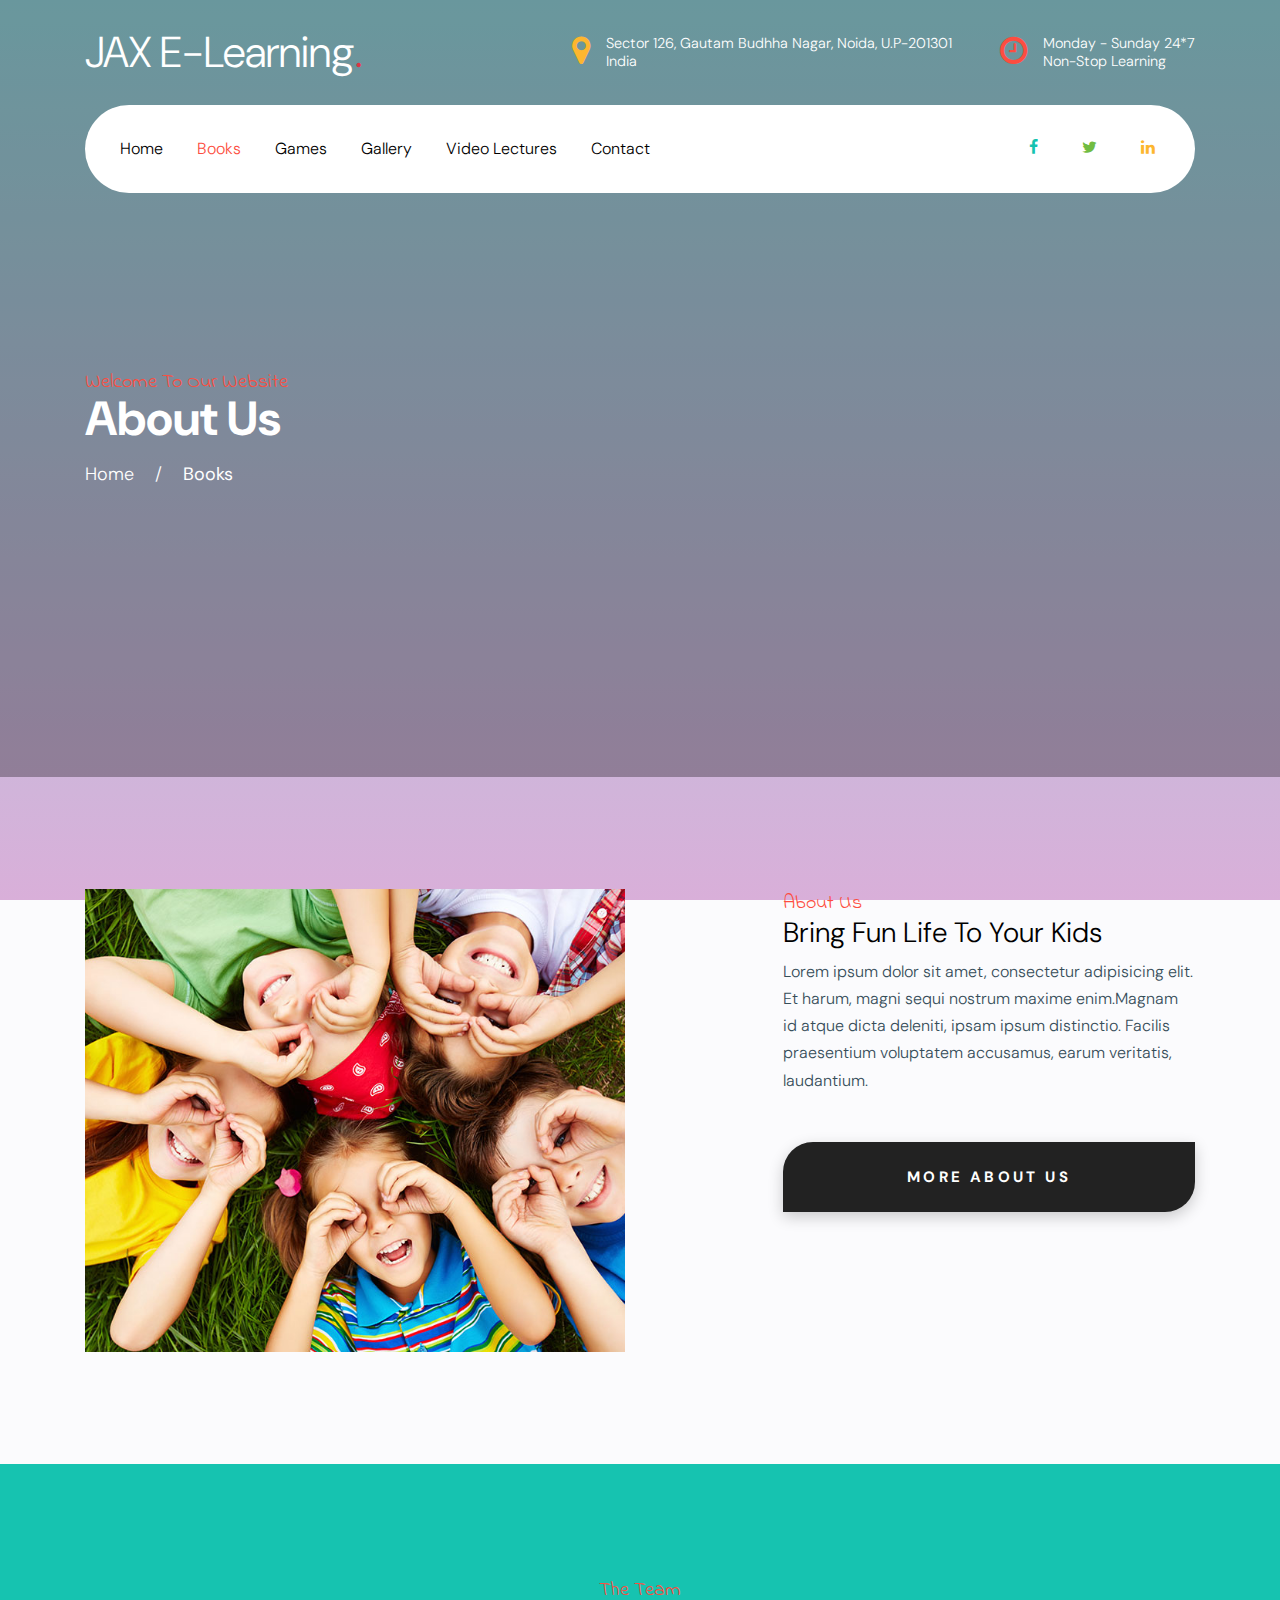
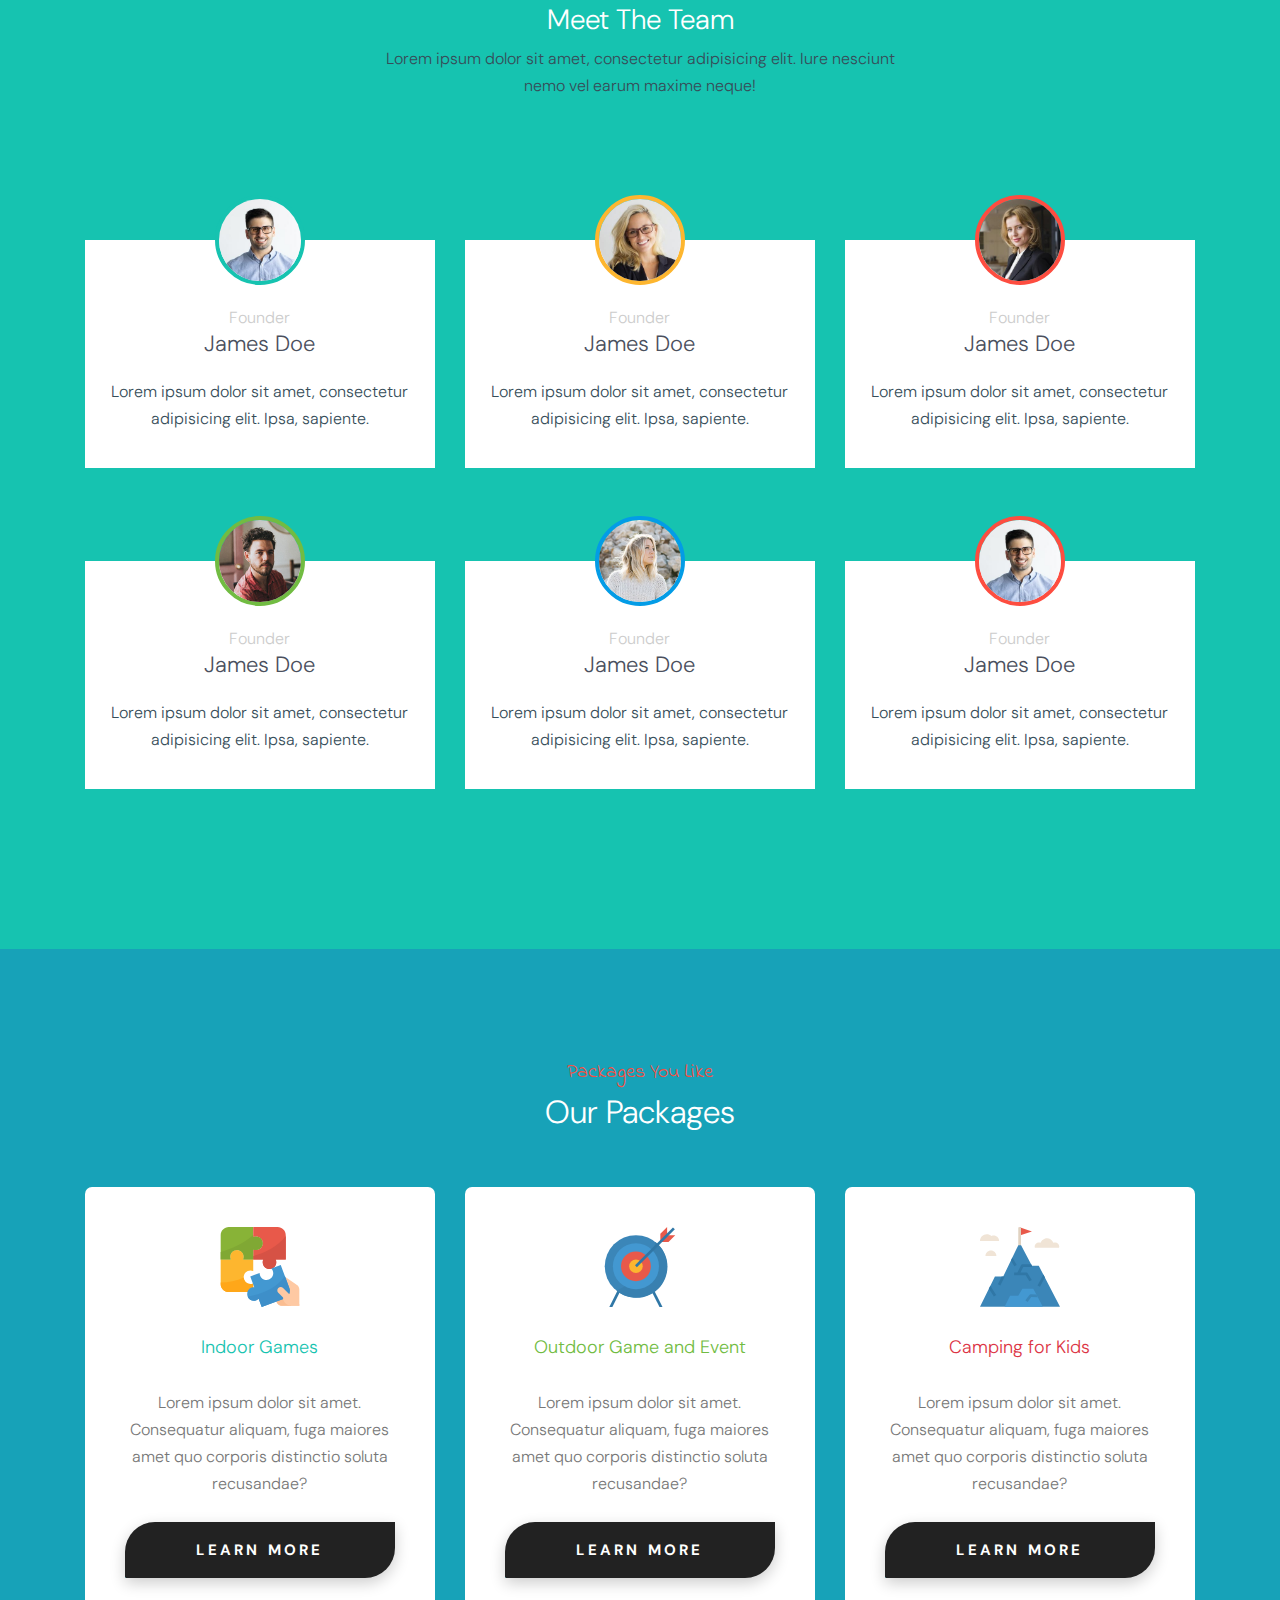
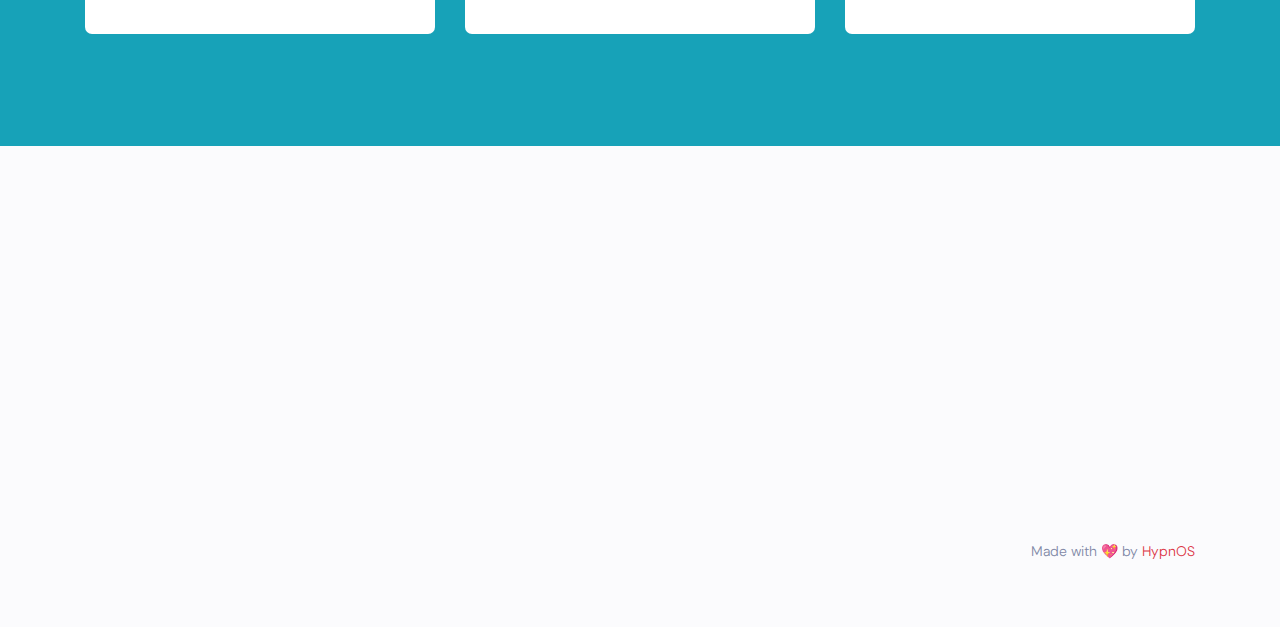
==== books.html @ 11c79205 "fixed path url for books" ====
<!doctype html>
<html lang="en">

  <head>
    <title>JAX E-Learning &mdash; An E-Learning Website for Students</title>
    <meta charset="utf-8">
    <meta name="viewport" content="width=device-width, initial-scale=1, shrink-to-fit=no">

    <link href="https://fonts.googleapis.com/css?family=DM+Sans:300,400,700|Indie+Flower" rel="stylesheet">
    

    <link rel="stylesheet" href="fonts/icomoon/style.css">

    <link rel="stylesheet" href="css/bootstrap.min.css">
    <link rel="stylesheet" href="css/bootstrap-datepicker.css">
    <link rel="stylesheet" href="css/jquery.fancybox.min.css">
    <link rel="stylesheet" href="css/owl.carousel.min.css">
    <link rel="stylesheet" href="css/owl.theme.default.min.css">
    <link rel="stylesheet" href="fonts/flaticon/font/flaticon.css">
    <link rel="stylesheet" href="css/aos.css">

    <!-- MAIN CSS -->
    <link rel="stylesheet" href="css/style.css">

  </head>

  <body data-spy="scroll" data-target=".site-navbar-target" data-offset="300">

    
    <div class="site-wrap" id="home-section">

      <div class="site-mobile-menu site-navbar-target">
        <div class="site-mobile-menu-header">
          <div class="site-mobile-menu-close mt-3">
            <span class="icon-close2 js-menu-toggle"></span>
          </div>
        </div>
        <div class="site-mobile-menu-body"></div>
      </div>



      <header class="site-navbar site-navbar-target" role="banner">

        <div class="container mb-3">
          <div class="d-flex align-items-center">
            <div class="site-logo mr-auto">
              <a href="index.html">JAX E-Learning<span class="text-primary">.</span></a>
            </div>
            <div class="site-quick-contact d-none d-lg-flex ml-auto ">
              <div class="d-flex site-info align-items-center mr-5">
                <span class="block-icon mr-3"><span class="icon-map-marker text-yellow"></span></span>
                <span>Sector 126, Gautam Budhha Nagar, Noida, U.P-201301 <br> India</span>
              </div>
              <div class="d-flex site-info align-items-center">
                <span class="block-icon mr-3"><span class="icon-clock-o"></span></span>
                <span>Monday - Sunday 24*7 <br> Non-Stop Learning</span>
              </div>
              
            </div>
          </div>
        </div>


        <div class="container">
          <div class="menu-wrap d-flex align-items-center">
            <span class="d-inline-block d-lg-none"><a href="#" class="text-black site-menu-toggle js-menu-toggle py-5"><span class="icon-menu h3 text-black"></span></a></span>

              

              <nav class="site-navigation text-left mr-auto d-none d-lg-block" role="navigation">
                <ul class="site-menu main-menu js-clone-nav mr-auto ">
                  <li><a href="index.html" class="nav-link">Home</a></li>
                  <li class="active"><a href="books.html" class="nav-link">Books</a></li>
                  <li><a href="packages.html" class="nav-link">Games</a></li>
                  <li><a href="gallery.html" class="nav-link">Gallery</a></li>
                  <li><a href="pricing.html" class="nav-link">Video Lectures</a></li>
                  <li><a href="contact.html" class="nav-link">Contact</a></li>
                </ul>
              </nav>

              <div class="top-social ml-auto">
                <a href="https://www.facebook.com/jaxhcf/"><span class="icon-facebook text-teal"></span></a>
                <a href="https://twitter.com/jaxhcf"><span class="icon-twitter text-success"></span></a>
                <a href="https://www.youtube.com/channel/UC3mPnIz01INdIiJLdAJfZ0w"><span class="icon-linkedin text-yellow"></span></a>
              </div>
          </div>
        </div>

       

      </header>

    <div class="ftco-blocks-cover-1">
      <div class="site-section-cover overlay" data-stellar-background-ratio="0.5" style="background-image: url('images/books.jpg')">
        <div class="container">
          <div class="row align-items-center ">

            <div class="col-md-5 mt-5 pt-5">
              <span class="text-cursive h5 text-red">Welcome To Our Website</span>
              <h1 class="mb-3 font-weight-bold text-teal">About Us</h1>
              <p><a href="index.html" class="text-white">Home</a> <span class="mx-3">/</span> <strong>Books</strong></p>
            </div>
            
          </div>
        </div>
      </div>
    </div>

    

    <div class="site-section">
      <div class="container">
        <div class="row">
          <div class="col-md-6">
            <img src="images/img_1.jpg" alt="Image" class="img-fluid">
          </div>
          <div class="col-md-5 ml-auto pl-md-5">
            <span class="text-cursive h5 text-red">About Us</span>
            <h3 class="text-black">Bring Fun Life To Your Kids</h3>
            <p><span>Lorem ipsum dolor sit amet, consectetur adipisicing elit. Et harum, magni sequi nostrum maxime enim.</span><span>Magnam id atque dicta deleniti, ipsam ipsum distinctio. Facilis praesentium voluptatem accusamus, earum veritatis, laudantium.</span></p>

            <p class="mt-5"><a href="#" class="btn btn-warning py-4 btn-custom-1">More About Us</a></p>
          </div>
        </div>
      </div>
    </div>

    <div class="site-section bg-teal">
      <div class="container">
        <div class="row justify-content-center text-center mb-5 section-2-title">
          <div class="col-md-6">
            <span class="text-cursive h5 text-red">The Team</span>
            <h3 class="text-white text-center">Meet The Team</h3>
            <p class="mb-5">Lorem ipsum dolor sit amet, consectetur adipisicing elit. Iure nesciunt nemo vel earum maxime neque!</p>
          </div>
        </div>
        <div class="row align-items-stretch">

          <div class="col-lg-4 col-md-6 mb-5">
            <div class="post-entry-1 h-100 person-1 teal">
              
                <img src="images/person_1.jpg" alt="Image"
                 class="img-fluid">
            
              <div class="post-entry-1-contents">
                <span class="meta">Founder</span>
                <h2>James Doe</h2>
                <p>Lorem ipsum dolor sit amet, consectetur adipisicing elit. Ipsa, sapiente.</p>
              </div>
            </div>
          </div>
          <div class="col-lg-4 col-md-6 mb-5">
            <div class="post-entry-1 h-100 person-1 yellow">
              
                <img src="images/person_2.jpg" alt="Image"
                 class="img-fluid">
            
              <div class="post-entry-1-contents">
                <span class="meta">Founder</span>
                <h2>James Doe</h2>
                <p>Lorem ipsum dolor sit amet, consectetur adipisicing elit. Ipsa, sapiente.</p>
              </div>
            </div>
          </div>

          <div class="col-lg-4 col-md-6 mb-5">
            <div class="post-entry-1 h-100 person-1 red">
              
                <img src="images/person_3.jpg" alt="Image"
                 class="img-fluid">
            
              <div class="post-entry-1-contents">
                <span class="meta">Founder</span>
                <h2>James Doe</h2>
                <p>Lorem ipsum dolor sit amet, consectetur adipisicing elit. Ipsa, sapiente.</p>
              </div>
            </div>
          </div>

          <div class="col-lg-4 col-md-6 mb-5">
            <div class="post-entry-1 h-100 person-1 green">
              
                <img src="images/person_4.jpg" alt="Image"
                 class="img-fluid">
            
              <div class="post-entry-1-contents">
                <span class="meta">Founder</span>
                <h2>James Doe</h2>
                <p>Lorem ipsum dolor sit amet, consectetur adipisicing elit. Ipsa, sapiente.</p>
              </div>
            </div>
          </div>

          <div class="col-lg-4 col-md-6 mb-5">
            <div class="post-entry-1 h-100 person-1 blue">
              
                <img src="images/person_5.jpg" alt="Image"
                 class="img-fluid">
            
              <div class="post-entry-1-contents">
                <span class="meta">Founder</span>
                <h2>James Doe</h2>
                <p>Lorem ipsum dolor sit amet, consectetur adipisicing elit. Ipsa, sapiente.</p>
              </div>
            </div>
          </div>

          <div class="col-lg-4 col-md-6 mb-5">
            <div class="post-entry-1 h-100 person-1 red">
              
                <img src="images/person_1.jpg" alt="Image"
                 class="img-fluid">
            
              <div class="post-entry-1-contents">
                <span class="meta">Founder</span>
                <h2>James Doe</h2>
                <p>Lorem ipsum dolor sit amet, consectetur adipisicing elit. Ipsa, sapiente.</p>
              </div>
            </div>
          </div>


        </div>
      </div>
    </div>
    
    
    <div class="site-section bg-info">
      <div class="container">
        <div class="row mb-5">
          <div class="col-12 text-center">
            <span class="text-cursive h5 text-red d-block">Packages You Like</span>
            <h2 class="text-white">Our Packages</h2>
          </div>
        </div>
        <div class="row">
          <div class="col-lg-4">
            <div class="package text-center bg-white">
              <span class="img-wrap"><img src="images/flaticon/svg/001-jigsaw.svg" alt="Image" class="img-fluid"></span>
              <h3 class="text-teal">Indoor Games</h3>
              <p>Lorem ipsum dolor sit amet. Consequatur aliquam, fuga maiores amet quo corporis distinctio soluta recusandae?</p>
              <p><a href="#" class="btn btn-primary btn-custom-1 mt-4">Learn More</a></p>
            </div>
          </div>
          <div class="col-lg-4">
            <div class="package text-center bg-white">
              <span class="img-wrap"><img src="images/flaticon/svg/002-target.svg" alt="Image" class="img-fluid"></span>
              <h3 class="text-success">Outdoor Game and Event</h3>
              <p>Lorem ipsum dolor sit amet. Consequatur aliquam, fuga maiores amet quo corporis distinctio soluta recusandae?</p>
              <p><a href="#" class="btn btn-warning btn-custom-1 mt-4">Learn More</a></p>
            </div>
          </div>
          <div class="col-lg-4">
            <div class="package text-center bg-white">
              <span class="img-wrap"><img src="images/flaticon/svg/003-mission.svg" alt="Image" class="img-fluid"></span>
              <h3 class="text-danger">Camping for Kids</h3>
              <p>Lorem ipsum dolor sit amet. Consequatur aliquam, fuga maiores amet quo corporis distinctio soluta recusandae?</p>
              <p><a href="#" class="btn btn-success btn-custom-1 mt-4">Learn More</a></p>
            </div>
          </div>
        </div>
      </div>
    </div>

    

    <footer class="new_footer_area bg_color">
      <div class="new_footer_top">
          <div class="container">
              <div class="row">
      
                  <div class="col-lg-3 col-md-6">
                      <div class="f_widget about-widget pl_70 wow fadeInLeft" data-wow-delay="0.4s" style="visibility: visible; animation-delay: 0.4s; animation-name: fadeInLeft;">
                      </div>
                  </div>
                  
                  <div class="col-lg-3 col-md-6">
                      <div class="f_widget social-widget pl_70 wow fadeInLeft" data-wow-delay="0.8s" style="visibility: visible; animation-delay: 0.8s; animation-name: fadeInLeft;">
     
                      </div>
                  </div>
              </div>
          </div>
          <div class="footer_bg">
              <div class="footer_bg_one"></div>
              <div class="footer_bg_two"></div>
          </div>
      </div>
      <div class="footer_bottom">
          <div class="container">
              <div class="row align-items-center">
                  <div class="col-lg-6 col-sm-7">
                  </div>
                  <div class="col-lg-6 col-sm-5 text-right">
                      <p>Made with 💖 <i class="icon_heart"></i> by <a href="https://github.com/Hypn-OS">HypnOS</a></p>
                  </div>
              </div>
          </div>
      </div>
    </footer>   

    </div>

    <script src="js/jquery-3.3.1.min.js"></script>
    <script src="js/jquery-migrate-3.0.0.js"></script>
    <script src="js/popper.min.js"></script>
    <script src="js/bootstrap.min.js"></script>
    <script src="js/owl.carousel.min.js"></script>
    <script src="js/jquery.sticky.js"></script>
    <script src="js/jquery.waypoints.min.js"></script>
    <script src="js/jquery.animateNumber.min.js"></script>
    <script src="js/jquery.fancybox.min.js"></script>
    <script src="js/jquery.stellar.min.js"></script>
    <script src="js/jquery.easing.1.3.js"></script>
    <script src="js/bootstrap-datepicker.min.js"></script>
    <script src="js/aos.js"></script>

    <script src="js/main.js"></script>

  </body>

</html>
---- fonts/icomoon/style.css ----
@font-face {
  font-family: 'icomoon';
  src:  url('fonts/icomoon.eot?10si43');
  src:  url('fonts/icomoon.eot?10si43#iefix') format('embedded-opentype'),
    url('fonts/icomoon.ttf?10si43') format('truetype'),
    url('fonts/icomoon.woff?10si43') format('woff'),
    url('fonts/icomoon.svg?10si43#icomoon') format('svg');
  font-weight: normal;
  font-style: normal;
}

[class^="icon-"], [class*=" icon-"] {
  /* use !important to prevent issues with browser extensions that change fonts */
  font-family: 'icomoon' !important;
  speak: none;
  font-style: normal;
  font-weight: normal;
  font-variant: normal;
  text-transform: none;
  line-height: 1;

  /* Better Font Rendering =========== */
  -webkit-font-smoothing: antialiased;
  -moz-osx-font-smoothing: grayscale;
}

.icon-asterisk:before {
  content: "\f069";
}
.icon-plus:before {
  content: "\f067";
}
.icon-question:before {
  content: "\f128";
}
.icon-minus:before {
  content: "\f068";
}
.icon-glass:before {
  content: "\f000";
}
.icon-music:before {
  content: "\f001";
}
.icon-search:before {
  content: "\f002";
}
.icon-envelope-o:before {
  content: "\f003";
}
.icon-heart:before {
  content: "\f004";
}
.icon-star:before {
  content: "\f005";
}
.icon-star-o:before {
  content: "\f006";
}
.icon-user:before {
  content: "\f007";
}
.icon-film:before {
  content: "\f008";
}
.icon-th-large:before {
  content: "\f009";
}
.icon-th:before {
  content: "\f00a";
}
.icon-th-list:before {
  content: "\f00b";
}
.icon-check:before {
  content: "\f00c";
}
.icon-close:before {
  content: "\f00d";
}
.icon-remove:before {
  content: "\f00d";
}
.icon-times:before {
  content: "\f00d";
}
.icon-search-plus:before {
  content: "\f00e";
}
.icon-search-minus:before {
  content: "\f010";
}
.icon-power-off:before {
  content: "\f011";
}
.icon-signal:before {
  content: "\f012";
}
.icon-cog:before {
  content: "\f013";
}
.icon-gear:before {
  content: "\f013";
}
.icon-trash-o:before {
  content: "\f014";
}
.icon-home:before {
  content: "\f015";
}
.icon-file-o:before {
  content: "\f016";
}
.icon-clock-o:before {
  content: "\f017";
}
.icon-road:before {
  content: "\f018";
}
.icon-download:before {
  content: "\f019";
}
.icon-arrow-circle-o-down:before {
  content: "\f01a";
}
.icon-arrow-circle-o-up:before {
  content: "\f01b";
}
.icon-inbox:before {
  content: "\f01c";
}
.icon-play-circle-o:before {
  content: "\f01d";
}
.icon-repeat:before {
  content: "\f01e";
}
.icon-rotate-right:before {
  content: "\f01e";
}
.icon-refresh:before {
  content: "\f021";
}
.icon-list-alt:before {
  content: "\f022";
}
.icon-lock:before {
  content: "\f023";
}
.icon-flag:before {
  content: "\f024";
}
.icon-headphones:before {
  content: "\f025";
}
.icon-volume-off:before {
  content: "\f026";
}
.icon-volume-down:before {
  content: "\f027";
}
.icon-volume-up:before {
  content: "\f028";
}
.icon-qrcode:before {
  content: "\f029";
}
.icon-barcode:before {
  content: "\f02a";
}
.icon-tag:before {
  content: "\f02b";
}
.icon-tags:before {
  content: "\f02c";
}
.icon-book:before {
  content: "\f02d";
}
.icon-bookmark:before {
  content: "\f02e";
}
.icon-print:before {
  content: "\f02f";
}
.icon-camera:before {
  content: "\f030";
}
.icon-font:before {
  content: "\f031";
}
.icon-bold:before {
  content: "\f032";
}
.icon-italic:before {
  content: "\f033";
}
.icon-text-height:before {
  content: "\f034";
}
.icon-text-width:before {
  content: "\f035";
}
.icon-align-left:before {
  content: "\f036";
}
.icon-align-center:before {
  content: "\f037";
}
.icon-align-right:before {
  content: "\f038";
}
.icon-align-justify:before {
  content: "\f039";
}
.icon-list:before {
  content: "\f03a";
}
.icon-dedent:before {
  content: "\f03b";
}
.icon-outdent:before {
  content: "\f03b";
}
.icon-indent:before {
  content: "\f03c";
}
.icon-video-camera:before {
  content: "\f03d";
}
.icon-image:before {
  content: "\f03e";
}
.icon-photo:before {
  content: "\f03e";
}
.icon-picture-o:before {
  content: "\f03e";
}
.icon-pencil:before {
  content: "\f040";
}
.icon-map-marker:before {
  content: "\f041";
}
.icon-adjust:before {
  content: "\f042";
}
.icon-tint:before {
  content: "\f043";
}
.icon-edit:before {
  content: "\f044";
}
.icon-pencil-square-o:before {
  content: "\f044";
}
.icon-share-square-o:before {
  content: "\f045";
}
.icon-check-square-o:before {
  content: "\f046";
}
.icon-arrows:before {
  content: "\f047";
}
.icon-step-backward:before {
  content: "\f048";
}
.icon-fast-backward:before {
  content: "\f049";
}
.icon-backward:before {
  content: "\f04a";
}
.icon-play:before {
  content: "\f04b";
}
.icon-pause:before {
  content: "\f04c";
}
.icon-stop:before {
  content: "\f04d";
}
.icon-forward:before {
  content: "\f04e";
}
.icon-fast-forward:before {
  content: "\f050";
}
.icon-step-forward:before {
  content: "\f051";
}
.icon-eject:before {
  content: "\f052";
}
.icon-chevron-left:before {
  content: "\f053";
}
.icon-chevron-right:before {
  content: "\f054";
}
.icon-plus-circle:before {
  content: "\f055";
}
.icon-minus-circle:before {
  content: "\f056";
}
.icon-times-circle:before {
  content: "\f057";
}
.icon-check-circle:before {
  content: "\f058";
}
.icon-question-circle:before {
  content: "\f059";
}
.icon-info-circle:before {
  content: "\f05a";
}
.icon-crosshairs:before {
  content: "\f05b";
}
.icon-times-circle-o:before {
  content: "\f05c";
}
.icon-check-circle-o:before {
  content: "\f05d";
}
.icon-ban:before {
  content: "\f05e";
}
.icon-arrow-left:before {
  content: "\f060";
}
.icon-arrow-right:before {
  content: "\f061";
}
.icon-arrow-up:before {
  content: "\f062";
}
.icon-arrow-down:before {
  content: "\f063";
}
.icon-mail-forward:before {
  content: "\f064";
}
.icon-share:before {
  content: "\f064";
}
.icon-expand:before {
  content: "\f065";
}
.icon-compress:before {
  content: "\f066";
}
.icon-exclamation-circle:before {
  content: "\f06a";
}
.icon-gift:before {
  content: "\f06b";
}
.icon-leaf:before {
  content: "\f06c";
}
.icon-fire:before {
  content: "\f06d";
}
.icon-eye:before {
  content: "\f06e";
}
.icon-eye-slash:before {
  content: "\f070";
}
.icon-exclamation-triangle:before {
  content: "\f071";
}
.icon-warning:before {
  content: "\f071";
}
.icon-plane:before {
  content: "\f072";
}
.icon-calendar:before {
  content: "\f073";
}
.icon-random:before {
  content: "\f074";
}
.icon-comment:before {
  content: "\f075";
}
.icon-magnet:before {
  content: "\f076";
}
.icon-chevron-up:before {
  content: "\f077";
}
.icon-chevron-down:before {
  content: "\f078";
}
.icon-retweet:before {
  content: "\f079";
}
.icon-shopping-cart:before {
  content: "\f07a";
}
.icon-folder:before {
  content: "\f07b";
}
.icon-folder-open:before {
  content: "\f07c";
}
.icon-arrows-v:before {
  content: "\f07d";
}
.icon-arrows-h:before {
  content: "\f07e";
}
.icon-bar-chart:before {
  content: "\f080";
}
.icon-bar-chart-o:before {
  content: "\f080";
}
.icon-twitter-square:before {
  content: "\f081";
}
.icon-facebook-square:before {
  content: "\f082";
}
.icon-camera-retro:before {
  content: "\f083";
}
.icon-key:before {
  content: "\f084";
}
.icon-cogs:before {
  content: "\f085";
}
.icon-gears:before {
  content: "\f085";
}
.icon-comments:before {
  content: "\f086";
}
.icon-thumbs-o-up:before {
  content: "\f087";
}
.icon-thumbs-o-down:before {
  content: "\f088";
}
.icon-star-half:before {
  content: "\f089";
}
.icon-heart-o:before {
  content: "\f08a";
}
.icon-sign-out:before {
  content: "\f08b";
}
.icon-linkedin-square:before {
  content: "\f08c";
}
.icon-thumb-tack:before {
  content: "\f08d";
}
.icon-external-link:before {
  content: "\f08e";
}
.icon-sign-in:before {
  content: "\f090";
}
.icon-trophy:before {
  content: "\f091";
}
.icon-github-square:before {
  content: "\f092";
}
.icon-upload:before {
  content: "\f093";
}
.icon-lemon-o:before {
  content: "\f094";
}
.icon-phone:before {
  content: "\f095";
}
.icon-square-o:before {
  content: "\f096";
}
.icon-bookmark-o:before {
  content: "\f097";
}
.icon-phone-square:before {
  content: "\f098";
}
.icon-twitter:before {
  content: "\f099";
}
.icon-facebook:before {
  content: "\f09a";
}
.icon-facebook-f:before {
  content: "\f09a";
}
.icon-github:before {
  content: "\f09b";
}
.icon-unlock:before {
  content: "\f09c";
}
.icon-credit-card:before {
  content: "\f09d";
}
.icon-feed:before {
  content: "\f09e";
}
.icon-rss:before {
  content: "\f09e";
}
.icon-hdd-o:before {
  content: "\f0a0";
}
.icon-bullhorn:before {
  content: "\f0a1";
}
.icon-bell-o:before {
  content: "\f0a2";
}
.icon-certificate:before {
  content: "\f0a3";
}
.icon-hand-o-right:before {
  content: "\f0a4";
}
.icon-hand-o-left:before {
  content: "\f0a5";
}
.icon-hand-o-up:before {
  content: "\f0a6";
}
.icon-hand-o-down:before {
  content: "\f0a7";
}
.icon-arrow-circle-left:before {
  content: "\f0a8";
}
.icon-arrow-circle-right:before {
  content: "\f0a9";
}
.icon-arrow-circle-up:before {
  content: "\f0aa";
}
.icon-arrow-circle-down:before {
  content: "\f0ab";
}
.icon-globe:before {
  content: "\f0ac";
}
.icon-wrench:before {
  content: "\f0ad";
}
.icon-tasks:before {
  content: "\f0ae";
}
.icon-filter:before {
  content: "\f0b0";
}
.icon-briefcase:before {
  content: "\f0b1";
}
.icon-arrows-alt:before {
  content: "\f0b2";
}
.icon-group:before {
  content: "\f0c0";
}
.icon-users:before {
  content: "\f0c0";
}
.icon-chain:before {
  content: "\f0c1";
}
.icon-link:before {
  content: "\f0c1";
}
.icon-cloud:before {
  content: "\f0c2";
}
.icon-flask:before {
  content: "\f0c3";
}
.icon-cut:before {
  content: "\f0c4";
}
.icon-scissors:before {
  content: "\f0c4";
}
.icon-copy:before {
  content: "\f0c5";
}
.icon-files-o:before {
  content: "\f0c5";
}
.icon-paperclip:before {
  content: "\f0c6";
}
.icon-floppy-o:before {
  content: "\f0c7";
}
.icon-save:before {
  content: "\f0c7";
}
.icon-square:before {
  content: "\f0c8";
}
.icon-bars:before {
  content: "\f0c9";
}
.icon-navicon:before {
  content: "\f0c9";
}
.icon-reorder:before {
  content: "\f0c9";
}
.icon-list-ul:before {
  content: "\f0ca";
}
.icon-list-ol:before {
  content: "\f0cb";
}
.icon-strikethrough:before {
  content: "\f0cc";
}
.icon-underline:before {
  content: "\f0cd";
}
.icon-table:before {
  content: "\f0ce";
}
.icon-magic:before {
  content: "\f0d0";
}
.icon-truck:before {
  content: "\f0d1";
}
.icon-pinterest:before {
  content: "\f0d2";
}
.icon-pinterest-square:before {
  content: "\f0d3";
}
.icon-google-plus-square:before {
  content: "\f0d4";
}
.icon-google-plus:before {
  content: "\f0d5";
}
.icon-money:before {
  content: "\f0d6";
}
.icon-caret-down:before {
  content: "\f0d7";
}
.icon-caret-up:before {
  content: "\f0d8";
}
.icon-caret-left:before {
  content: "\f0d9";
}
.icon-caret-right:before {
  content: "\f0da";
}
.icon-columns:before {
  content: "\f0db";
}
.icon-sort:before {
  content: "\f0dc";
}
.icon-unsorted:before {
  content: "\f0dc";
}
.icon-sort-desc:before {
  content: "\f0dd";
}
.icon-sort-down:before {
  content: "\f0dd";
}
.icon-sort-asc:before {
  content: "\f0de";
}
.icon-sort-up:before {
  content: "\f0de";
}
.icon-envelope:before {
  content: "\f0e0";
}
.icon-linkedin:before {
  content: "\f0e1";
}
.icon-rotate-left:before {
  content: "\f0e2";
}
.icon-undo:before {
  content: "\f0e2";
}
.icon-gavel:before {
  content: "\f0e3";
}
.icon-legal:before {
  content: "\f0e3";
}
.icon-dashboard:before {
  content: "\f0e4";
}
.icon-tachometer:before {
  content: "\f0e4";
}
.icon-comment-o:before {
  content: "\f0e5";
}
.icon-comments-o:before {
  content: "\f0e6";
}
.icon-bolt:before {
  content: "\f0e7";
}
.icon-flash:before {
  content: "\f0e7";
}
.icon-sitemap:before {
  content: "\f0e8";
}
.icon-umbrella:before {
  content: "\f0e9";
}
.icon-clipboard:before {
  content: "\f0ea";
}
.icon-paste:before {
  content: "\f0ea";
}
.icon-lightbulb-o:before {
  content: "\f0eb";
}
.icon-exchange:before {
  content: "\f0ec";
}
.icon-cloud-download:before {
  content: "\f0ed";
}
.icon-cloud-upload:before {
  content: "\f0ee";
}
.icon-user-md:before {
  content: "\f0f0";
}
.icon-stethoscope:before {
  content: "\f0f1";
}
.icon-suitcase:before {
  content: "\f0f2";
}
.icon-bell:before {
  content: "\f0f3";
}
.icon-coffee:before {
  content: "\f0f4";
}
.icon-cutlery:before {
  content: "\f0f5";
}
.icon-file-text-o:before {
  content: "\f0f6";
}
.icon-building-o:before {
  content: "\f0f7";
}
.icon-hospital-o:before {
  content: "\f0f8";
}
.icon-ambulance:before {
  content: "\f0f9";
}
.icon-medkit:before {
  content: "\f0fa";
}
.icon-fighter-jet:before {
  content: "\f0fb";
}
.icon-beer:before {
  content: "\f0fc";
}
.icon-h-square:before {
  content: "\f0fd";
}
.icon-plus-square:before {
  content: "\f0fe";
}
.icon-angle-double-left:before {
  content: "\f100";
}
.icon-angle-double-right:before {
  content: "\f101";
}
.icon-angle-double-up:before {
  content: "\f102";
}
.icon-angle-double-down:before {
  content: "\f103";
}
.icon-angle-left:before {
  content: "\f104";
}
.icon-angle-right:before {
  content: "\f105";
}
.icon-angle-up:before {
  content: "\f106";
}
.icon-angle-down:before {
  content: "\f107";
}
.icon-desktop:before {
  content: "\f108";
}
.icon-laptop:before {
  content: "\f109";
}
.icon-tablet:before {
  content: "\f10a";
}
.icon-mobile:before {
  content: "\f10b";
}
.icon-mobile-phone:before {
  content: "\f10b";
}
.icon-circle-o:before {
  content: "\f10c";
}
.icon-quote-left:before {
  content: "\f10d";
}
.icon-quote-right:before {
  content: "\f10e";
}
.icon-spinner:before {
  content: "\f110";
}
.icon-circle:before {
  content: "\f111";
}
.icon-mail-reply:before {
  content: "\f112";
}
.icon-reply:before {
  content: "\f112";
}
.icon-github-alt:before {
  content: "\f113";
}
.icon-folder-o:before {
  content: "\f114";
}
.icon-folder-open-o:before {
  content: "\f115";
}
.icon-smile-o:before {
  content: "\f118";
}
.icon-frown-o:before {
  content: "\f119";
}
.icon-meh-o:before {
  content: "\f11a";
}
.icon-gamepad:before {
  content: "\f11b";
}
.icon-keyboard-o:before {
  content: "\f11c";
}
.icon-flag-o:before {
  content: "\f11d";
}
.icon-flag-checkered:before {
  content: "\f11e";
}
.icon-terminal:before {
  content: "\f120";
}
.icon-code:before {
  content: "\f121";
}
.icon-mail-reply-all:before {
  content: "\f122";
}
.icon-reply-all:before {
  content: "\f122";
}
.icon-star-half-empty:before {
  content: "\f123";
}
.icon-star-half-full:before {
  content: "\f123";
}
.icon-star-half-o:before {
  content: "\f123";
}
.icon-location-arrow:before {
  content: "\f124";
}
.icon-crop:before {
  content: "\f125";
}
.icon-code-fork:before {
  content: "\f126";
}
.icon-chain-broken:before {
  content: "\f127";
}
.icon-unlink:before {
  content: "\f127";
}
.icon-info:before {
  content: "\f129";
}
.icon-exclamation:before {
  content: "\f12a";
}
.icon-superscript:before {
  content: "\f12b";
}
.icon-subscript:before {
  content: "\f12c";
}
.icon-eraser:before {
  content: "\f12d";
}
.icon-puzzle-piece:before {
  content: "\f12e";
}
.icon-microphone:before {
  content: "\f130";
}
.icon-microphone-slash:before {
  content: "\f131";
}
.icon-shield:before {
  content: "\f132";
}
.icon-calendar-o:before {
  content: "\f133";
}
.icon-fire-extinguisher:before {
  content: "\f134";
}
.icon-rocket:before {
  content: "\f135";
}
.icon-maxcdn:before {
  content: "\f136";
}
.icon-chevron-circle-left:before {
  content: "\f137";
}
.icon-chevron-circle-right:before {
  content: "\f138";
}
.icon-chevron-circle-up:before {
  content: "\f139";
}
.icon-chevron-circle-down:before {
  content: "\f13a";
}
.icon-html5:before {
  content: "\f13b";
}
.icon-css3:before {
  content: "\f13c";
}
.icon-anchor:before {
  content: "\f13d";
}
.icon-unlock-alt:before {
  content: "\f13e";
}
.icon-bullseye:before {
  content: "\f140";
}
.icon-ellipsis-h:before {
  content: "\f141";
}
.icon-ellipsis-v:before {
  content: "\f142";
}
.icon-rss-square:before {
  content: "\f143";
}
.icon-play-circle:before {
  content: "\f144";
}
.icon-ticket:before {
  content: "\f145";
}
.icon-minus-square:before {
  content: "\f146";
}
.icon-minus-square-o:before {
  content: "\f147";
}
.icon-level-up:before {
  content: "\f148";
}
.icon-level-down:before {
  content: "\f149";
}
.icon-check-square:before {
  content: "\f14a";
}
.icon-pencil-square:before {
  content: "\f14b";
}
.icon-external-link-square:before {
  content: "\f14c";
}
.icon-share-square:before {
  content: "\f14d";
}
.icon-compass:before {
  content: "\f14e";
}
.icon-caret-square-o-down:before {
  content: "\f150";
}
.icon-toggle-down:before {
  content: "\f150";
}
.icon-caret-square-o-up:before {
  content: "\f151";
}
.icon-toggle-up:before {
  content: "\f151";
}
.icon-caret-square-o-right:before {
  content: "\f152";
}
.icon-toggle-right:before {
  content: "\f152";
}
.icon-eur:before {
  content: "\f153";
}
.icon-euro:before {
  content: "\f153";
}
.icon-gbp:before {
  content: "\f154";
}
.icon-dollar:before {
  content: "\f155";
}
.icon-usd:before {
  content: "\f155";
}
.icon-inr:before {
  content: "\f156";
}
.icon-rupee:before {
  content: "\f156";
}
.icon-cny:before {
  content: "\f157";
}
.icon-jpy:before {
  content: "\f157";
}
.icon-rmb:before {
  content: "\f157";
}
.icon-yen:before {
  content: "\f157";
}
.icon-rouble:before {
  content: "\f158";
}
.icon-rub:before {
  content: "\f158";
}
.icon-ruble:before {
  content: "\f158";
}
.icon-krw:before {
  content: "\f159";
}
.icon-won:before {
  content: "\f159";
}
.icon-bitcoin:before {
  content: "\f15a";
}
.icon-btc:before {
  content: "\f15a";
}
.icon-file:before {
  content: "\f15b";
}
.icon-file-text:before {
  content: "\f15c";
}
.icon-sort-alpha-asc:before {
  content: "\f15d";
}
.icon-sort-alpha-desc:before {
  content: "\f15e";
}
.icon-sort-amount-asc:before {
  content: "\f160";
}
.icon-sort-amount-desc:before {
  content: "\f161";
}
.icon-sort-numeric-asc:before {
  content: "\f162";
}
.icon-sort-numeric-desc:before {
  content: "\f163";
}
.icon-thumbs-up:before {
  content: "\f164";
}
.icon-thumbs-down:before {
  content: "\f165";
}
.icon-youtube-square:before {
  content: "\f166";
}
.icon-youtube:before {
  content: "\f167";
}
.icon-xing:before {
  content: "\f168";
}
.icon-xing-square:before {
  content: "\f169";
}
.icon-youtube-play:before {
  content: "\f16a";
}
.icon-dropbox:before {
  content: "\f16b";
}
.icon-stack-overflow:before {
  content: "\f16c";
}
.icon-instagram:before {
  content: "\f16d";
}
.icon-flickr:before {
  content: "\f16e";
}
.icon-adn:before {
  content: "\f170";
}
.icon-bitbucket:before {
  content: "\f171";
}
.icon-bitbucket-square:before {
  content: "\f172";
}
.icon-tumblr:before {
  content: "\f173";
}
.icon-tumblr-square:before {
  content: "\f174";
}
.icon-long-arrow-down:before {
  content: "\f175";
}
.icon-long-arrow-up:before {
  content: "\f176";
}
.icon-long-arrow-left:before {
  content: "\f177";
}
.icon-long-arrow-right:before {
  content: "\f178";
}
.icon-apple:before {
  content: "\f179";
}
.icon-windows:before {
  content: "\f17a";
}
.icon-android:before {
  content: "\f17b";
}
.icon-linux:before {
  content: "\f17c";
}
.icon-dribbble:before {
  content: "\f17d";
}
.icon-skype:before {
  content: "\f17e";
}
.icon-foursquare:before {
  content: "\f180";
}
.icon-trello:before {
  content: "\f181";
}
.icon-female:before {
  content: "\f182";
}
.icon-male:before {
  content: "\f183";
}
.icon-gittip:before {
  content: "\f184";
}
.icon-gratipay:before {
  content: "\f184";
}
.icon-sun-o:before {
  content: "\f185";
}
.icon-moon-o:before {
  content: "\f186";
}
.icon-archive:before {
  content: "\f187";
}
.icon-bug:before {
  content: "\f188";
}
.icon-vk:before {
  content: "\f189";
}
.icon-weibo:before {
  content: "\f18a";
}
.icon-renren:before {
  content: "\f18b";
}
.icon-pagelines:before {
  content: "\f18c";
}
.icon-stack-exchange:before {
  content: "\f18d";
}
.icon-arrow-circle-o-right:before {
  content: "\f18e";
}
.icon-arrow-circle-o-left:before {
  content: "\f190";
}
.icon-caret-square-o-left:before {
  content: "\f191";
}
.icon-toggle-left:before {
  content: "\f191";
}
.icon-dot-circle-o:before {
  content: "\f192";
}
.icon-wheelchair:before {
  content: "\f193";
}
.icon-vimeo-square:before {
  content: "\f194";
}
.icon-try:before {
  content: "\f195";
}
.icon-turkish-lira:before {
  content: "\f195";
}
.icon-plus-square-o:before {
  content: "\f196";
}
.icon-space-shuttle:before {
  content: "\f197";
}
.icon-slack:before {
  content: "\f198";
}
.icon-envelope-square:before {
  content: "\f199";
}
.icon-wordpress:before {
  content: "\f19a";
}
.icon-openid:before {
  content: "\f19b";
}
.icon-bank:before {
  content: "\f19c";
}
.icon-institution:before {
  content: "\f19c";
}
.icon-university:before {
  content: "\f19c";
}
.icon-graduation-cap:before {
  content: "\f19d";
}
.icon-mortar-board:before {
  content: "\f19d";
}
.icon-yahoo:before {
  content: "\f19e";
}
.icon-google:before {
  content: "\f1a0";
}
.icon-reddit:before {
  content: "\f1a1";
}
.icon-reddit-square:before {
  content: "\f1a2";
}
.icon-stumbleupon-circle:before {
  content: "\f1a3";
}
.icon-stumbleupon:before {
  content: "\f1a4";
}
.icon-delicious:before {
  content: "\f1a5";
}
.icon-digg:before {
  content: "\f1a6";
}
.icon-pied-piper-pp:before {
  content: "\f1a7";
}
.icon-pied-piper-alt:before {
  content: "\f1a8";
}
.icon-drupal:before {
  content: "\f1a9";
}
.icon-joomla:before {
  content: "\f1aa";
}
.icon-language:before {
  content: "\f1ab";
}
.icon-fax:before {
  content: "\f1ac";
}
.icon-building:before {
  content: "\f1ad";
}
.icon-child:before {
  content: "\f1ae";
}
.icon-paw:before {
  content: "\f1b0";
}
.icon-spoon:before {
  content: "\f1b1";
}
.icon-cube:before {
  content: "\f1b2";
}
.icon-cubes:before {
  content: "\f1b3";
}
.icon-behance:before {
  content: "\f1b4";
}
.icon-behance-square:before {
  content: "\f1b5";
}
.icon-steam:before {
  content: "\f1b6";
}
.icon-steam-square:before {
  content: "\f1b7";
}
.icon-recycle:before {
  content: "\f1b8";
}
.icon-automobile:before {
  content: "\f1b9";
}
.icon-car:before {
  content: "\f1b9";
}
.icon-cab:before {
  content: "\f1ba";
}
.icon-taxi:before {
  content: "\f1ba";
}
.icon-tree:before {
  content: "\f1bb";
}
.icon-spotify:before {
  content: "\f1bc";
}
.icon-deviantart:before {
  content: "\f1bd";
}
.icon-soundcloud:before {
  content: "\f1be";
}
.icon-database:before {
  content: "\f1c0";
}
.icon-file-pdf-o:before {
  content: "\f1c1";
}
.icon-file-word-o:before {
  content: "\f1c2";
}
.icon-file-excel-o:before {
  content: "\f1c3";
}
.icon-file-powerpoint-o:before {
  content: "\f1c4";
}
.icon-file-image-o:before {
  content: "\f1c5";
}
.icon-file-photo-o:before {
  content: "\f1c5";
}
.icon-file-picture-o:before {
  content: "\f1c5";
}
.icon-file-archive-o:before {
  content: "\f1c6";
}
.icon-file-zip-o:before {
  content: "\f1c6";
}
.icon-file-audio-o:before {
  content: "\f1c7";
}
.icon-file-sound-o:before {
  content: "\f1c7";
}
.icon-file-movie-o:before {
  content: "\f1c8";
}
.icon-file-video-o:before {
  content: "\f1c8";
}
.icon-file-code-o:before {
  content: "\f1c9";
}
.icon-vine:before {
  content: "\f1ca";
}
.icon-codepen:before {
  content: "\f1cb";
}
.icon-jsfiddle:before {
  content: "\f1cc";
}
.icon-life-bouy:before {
  content: "\f1cd";
}
.icon-life-buoy:before {
  content: "\f1cd";
}
.icon-life-ring:before {
  content: "\f1cd";
}
.icon-life-saver:before {
  content: "\f1cd";
}
.icon-support:before {
  content: "\f1cd";
}
.icon-circle-o-notch:before {
  content: "\f1ce";
}
.icon-ra:before {
  content: "\f1d0";
}
.icon-rebel:before {
  content: "\f1d0";
}
.icon-resistance:before {
  content: "\f1d0";
}
.icon-empire:before {
  content: "\f1d1";
}
.icon-ge:before {
  content: "\f1d1";
}
.icon-git-square:before {
  content: "\f1d2";
}
.icon-git:before {
  content: "\f1d3";
}
.icon-hacker-news:before {
  content: "\f1d4";
}
.icon-y-combinator-square:before {
  content: "\f1d4";
}
.icon-yc-square:before {
  content: "\f1d4";
}
.icon-tencent-weibo:before {
  content: "\f1d5";
}
.icon-qq:before {
  content: "\f1d6";
}
.icon-wechat:before {
  content: "\f1d7";
}
.icon-weixin:before {
  content: "\f1d7";
}
.icon-paper-plane:before {
  content: "\f1d8";
}
.icon-send:before {
  content: "\f1d8";
}
.icon-paper-plane-o:before {
  content: "\f1d9";
}
.icon-send-o:before {
  content: "\f1d9";
}
.icon-history:before {
  content: "\f1da";
}
.icon-circle-thin:before {
  content: "\f1db";
}
.icon-header:before {
  content: "\f1dc";
}
.icon-paragraph:before {
  content: "\f1dd";
}
.icon-sliders:before {
  content: "\f1de";
}
.icon-share-alt:before {
  content: "\f1e0";
}
.icon-share-alt-square:before {
  content: "\f1e1";
}
.icon-bomb:before {
  content: "\f1e2";
}
.icon-futbol-o:before {
  content: "\f1e3";
}
.icon-soccer-ball-o:before {
  content: "\f1e3";
}
.icon-tty:before {
  content: "\f1e4";
}
.icon-binoculars:before {
  content: "\f1e5";
}
.icon-plug:before {
  content: "\f1e6";
}
.icon-slideshare:before {
  content: "\f1e7";
}
.icon-twitch:before {
  content: "\f1e8";
}
.icon-yelp:before {
  content: "\f1e9";
}
.icon-newspaper-o:before {
  content: "\f1ea";
}
.icon-wifi:before {
  content: "\f1eb";
}
.icon-calculator:before {
  content: "\f1ec";
}
.icon-paypal:before {
  content: "\f1ed";
}
.icon-google-wallet:before {
  content: "\f1ee";
}
.icon-cc-visa:before {
  content: "\f1f0";
}
.icon-cc-mastercard:before {
  content: "\f1f1";
}
.icon-cc-discover:before {
  content: "\f1f2";
}
.icon-cc-amex:before {
  content: "\f1f3";
}
.icon-cc-paypal:before {
  content: "\f1f4";
}
.icon-cc-stripe:before {
  content: "\f1f5";
}
.icon-bell-slash:before {
  content: "\f1f6";
}
.icon-bell-slash-o:before {
  content: "\f1f7";
}
.icon-trash:before {
  content: "\f1f8";
}
.icon-copyright:before {
  content: "\f1f9";
}
.icon-at:before {
  content: "\f1fa";
}
.icon-eyedropper:before {
  content: "\f1fb";
}
.icon-paint-brush:before {
  content: "\f1fc";
}
.icon-birthday-cake:before {
  content: "\f1fd";
}
.icon-area-chart:before {
  content: "\f1fe";
}
.icon-pie-chart:before {
  content: "\f200";
}
.icon-line-chart:before {
  content: "\f201";
}
.icon-lastfm:before {
  content: "\f202";
}
.icon-lastfm-square:before {
  content: "\f203";
}
.icon-toggle-off:before {
  content: "\f204";
}
.icon-toggle-on:before {
  content: "\f205";
}
.icon-bicycle:before {
  content: "\f206";
}
.icon-bus:before {
  content: "\f207";
}
.icon-ioxhost:before {
  content: "\f208";
}
.icon-angellist:before {
  content: "\f209";
}
.icon-cc:before {
  content: "\f20a";
}
.icon-ils:before {
  content: "\f20b";
}
.icon-shekel:before {
  content: "\f20b";
}
.icon-sheqel:before {
  content: "\f20b";
}
.icon-meanpath:before {
  content: "\f20c";
}
.icon-buysellads:before {
  content: "\f20d";
}
.icon-connectdevelop:before {
  content: "\f20e";
}
.icon-dashcube:before {
  content: "\f210";
}
.icon-forumbee:before {
  content: "\f211";
}
.icon-leanpub:before {
  content: "\f212";
}
.icon-sellsy:before {
  content: "\f213";
}
.icon-shirtsinbulk:before {
  content: "\f214";
}
.icon-simplybuilt:before {
  content: "\f215";
}
.icon-skyatlas:before {
  content: "\f216";
}
.icon-cart-plus:before {
  content: "\f217";
}
.icon-cart-arrow-down:before {
  content: "\f218";
}
.icon-diamond:before {
  content: "\f219";
}
.icon-ship:before {
  content: "\f21a";
}
.icon-user-secret:before {
  content: "\f21b";
}
.icon-motorcycle:before {
  content: "\f21c";
}
.icon-street-view:before {
  content: "\f21d";
}
.icon-heartbeat:before {
  content: "\f21e";
}
.icon-venus:before {
  content: "\f221";
}
.icon-mars:before {
  content: "\f222";
}
.icon-mercury:before {
  content: "\f223";
}
.icon-intersex:before {
  content: "\f224";
}
.icon-transgender:before {
  content: "\f224";
}
.icon-transgender-alt:before {
  content: "\f225";
}
.icon-venus-double:before {
  content: "\f226";
}
.icon-mars-double:before {
  content: "\f227";
}
.icon-venus-mars:before {
  content: "\f228";
}
.icon-mars-stroke:before {
  content: "\f229";
}
.icon-mars-stroke-v:before {
  content: "\f22a";
}
.icon-mars-stroke-h:before {
  content: "\f22b";
}
.icon-neuter:before {
  content: "\f22c";
}
.icon-genderless:before {
  content: "\f22d";
}
.icon-facebook-official:before {
  content: "\f230";
}
.icon-pinterest-p:before {
  content: "\f231";
}
.icon-whatsapp:before {
  content: "\f232";
}
.icon-server:before {
  content: "\f233";
}
.icon-user-plus:before {
  content: "\f234";
}
.icon-user-times:before {
  content: "\f235";
}
.icon-bed:before {
  content: "\f236";
}
.icon-hotel:before {
  content: "\f236";
}
.icon-viacoin:before {
  content: "\f237";
}
.icon-train:before {
  content: "\f238";
}
.icon-subway:before {
  content: "\f239";
}
.icon-medium:before {
  content: "\f23a";
}
.icon-y-combinator:before {
  content: "\f23b";
}
.icon-yc:before {
  content: "\f23b";
}
.icon-optin-monster:before {
  content: "\f23c";
}
.icon-opencart:before {
  content: "\f23d";
}
.icon-expeditedssl:before {
  content: "\f23e";
}
.icon-battery:before {
  content: "\f240";
}
.icon-battery-4:before {
  content: "\f240";
}
.icon-battery-full:before {
  content: "\f240";
}
.icon-battery-3:before {
  content: "\f241";
}
.icon-battery-three-quarters:before {
  content: "\f241";
}
.icon-battery-2:before {
  content: "\f242";
}
.icon-battery-half:before {
  content: "\f242";
}
.icon-battery-1:before {
  content: "\f243";
}
.icon-battery-quarter:before {
  content: "\f243";
}
.icon-battery-0:before {
  content: "\f244";
}
.icon-battery-empty:before {
  content: "\f244";
}
.icon-mouse-pointer:before {
  content: "\f245";
}
.icon-i-cursor:before {
  content: "\f246";
}
.icon-object-group:before {
  content: "\f247";
}
.icon-object-ungroup:before {
  content: "\f248";
}
.icon-sticky-note:before {
  content: "\f249";
}
.icon-sticky-note-o:before {
  content: "\f24a";
}
.icon-cc-jcb:before {
  content: "\f24b";
}
.icon-cc-diners-club:before {
  content: "\f24c";
}
.icon-clone:before {
  content: "\f24d";
}
.icon-balance-scale:before {
  content: "\f24e";
}
.icon-hourglass-o:before {
  content: "\f250";
}
.icon-hourglass-1:before {
  content: "\f251";
}
.icon-hourglass-start:before {
  content: "\f251";
}
.icon-hourglass-2:before {
  content: "\f252";
}
.icon-hourglass-half:before {
  content: "\f252";
}
.icon-hourglass-3:before {
  content: "\f253";
}
.icon-hourglass-end:before {
  content: "\f253";
}
.icon-hourglass:before {
  content: "\f254";
}
.icon-hand-grab-o:before {
  content: "\f255";
}
.icon-hand-rock-o:before {
  content: "\f255";
}
.icon-hand-paper-o:before {
  content: "\f256";
}
.icon-hand-stop-o:before {
  content: "\f256";
}
.icon-hand-scissors-o:before {
  content: "\f257";
}
.icon-hand-lizard-o:before {
  content: "\f258";
}
.icon-hand-spock-o:before {
  content: "\f259";
}
.icon-hand-pointer-o:before {
  content: "\f25a";
}
.icon-hand-peace-o:before {
  content: "\f25b";
}
.icon-trademark:before {
  content: "\f25c";
}
.icon-registered:before {
  content: "\f25d";
}
.icon-creative-commons:before {
  content: "\f25e";
}
.icon-gg:before {
  content: "\f260";
}
.icon-gg-circle:before {
  content: "\f261";
}
.icon-tripadvisor:before {
  content: "\f262";
}
.icon-odnoklassniki:before {
  content: "\f263";
}
.icon-odnoklassniki-square:before {
  content: "\f264";
}
.icon-get-pocket:before {
  content: "\f265";
}
.icon-wikipedia-w:before {
  content: "\f266";
}
.icon-safari:before {
  content: "\f267";
}
.icon-chrome:before {
  content: "\f268";
}
.icon-firefox:before {
  content: "\f269";
}
.icon-opera:before {
  content: "\f26a";
}
.icon-internet-explorer:before {
  content: "\f26b";
}
.icon-television:before {
  content: "\f26c";
}
.icon-tv:before {
  content: "\f26c";
}
.icon-contao:before {
  content: "\f26d";
}
.icon-500px:before {
  content: "\f26e";
}
.icon-amazon:before {
  content: "\f270";
}
.icon-calendar-plus-o:before {
  content: "\f271";
}
.icon-calendar-minus-o:before {
  content: "\f272";
}
.icon-calendar-times-o:before {
  content: "\f273";
}
.icon-calendar-check-o:before {
  content: "\f274";
}
.icon-industry:before {
  content: "\f275";
}
.icon-map-pin:before {
  content: "\f276";
}
.icon-map-signs:before {
  content: "\f277";
}
.icon-map-o:before {
  content: "\f278";
}
.icon-map:before {
  content: "\f279";
}
.icon-commenting:before {
  content: "\f27a";
}
.icon-commenting-o:before {
  content: "\f27b";
}
.icon-houzz:before {
  content: "\f27c";
}
.icon-vimeo:before {
  content: "\f27d";
}
.icon-black-tie:before {
  content: "\f27e";
}
.icon-fonticons:before {
  content: "\f280";
}
.icon-reddit-alien:before {
  content: "\f281";
}
.icon-edge:before {
  content: "\f282";
}
.icon-credit-card-alt:before {
  content: "\f283";
}
.icon-codiepie:before {
  content: "\f284";
}
.icon-modx:before {
  content: "\f285";
}
.icon-fort-awesome:before {
  content: "\f286";
}
.icon-usb:before {
  content: "\f287";
}
.icon-product-hunt:before {
  content: "\f288";
}
.icon-mixcloud:before {
  content: "\f289";
}
.icon-scribd:before {
  content: "\f28a";
}
.icon-pause-circle:before {
  content: "\f28b";
}
.icon-pause-circle-o:before {
  content: "\f28c";
}
.icon-stop-circle:before {
  content: "\f28d";
}
.icon-stop-circle-o:before {
  content: "\f28e";
}
.icon-shopping-bag:before {
  content: "\f290";
}
.icon-shopping-basket:before {
  content: "\f291";
}
.icon-hashtag:before {
  content: "\f292";
}
.icon-bluetooth:before {
  content: "\f293";
}
.icon-bluetooth-b:before {
  content: "\f294";
}
.icon-percent:before {
  content: "\f295";
}
.icon-gitlab:before {
  content: "\f296";
}
.icon-wpbeginner:before {
  content: "\f297";
}
.icon-wpforms:before {
  content: "\f298";
}
.icon-envira:before {
  content: "\f299";
}
.icon-universal-access:before {
  content: "\f29a";
}
.icon-wheelchair-alt:before {
  content: "\f29b";
}
.icon-question-circle-o:before {
  content: "\f29c";
}
.icon-blind:before {
  content: "\f29d";
}
.icon-audio-description:before {
  content: "\f29e";
}
.icon-volume-control-phone:before {
  content: "\f2a0";
}
.icon-braille:before {
  content: "\f2a1";
}
.icon-assistive-listening-systems:before {
  content: "\f2a2";
}
.icon-american-sign-language-interpreting:before {
  content: "\f2a3";
}
.icon-asl-interpreting:before {
  content: "\f2a3";
}
.icon-deaf:before {
  content: "\f2a4";
}
.icon-deafness:before {
  content: "\f2a4";
}
.icon-hard-of-hearing:before {
  content: "\f2a4";
}
.icon-glide:before {
  content: "\f2a5";
}
.icon-glide-g:before {
  content: "\f2a6";
}
.icon-sign-language:before {
  content: "\f2a7";
}
.icon-signing:before {
  content: "\f2a7";
}
.icon-low-vision:before {
  content: "\f2a8";
}
.icon-viadeo:before {
  content: "\f2a9";
}
.icon-viadeo-square:before {
  content: "\f2aa";
}
.icon-snapchat:before {
  content: "\f2ab";
}
.icon-snapchat-ghost:before {
  content: "\f2ac";
}
.icon-snapchat-square:before {
  content: "\f2ad";
}
.icon-pied-piper:before {
  content: "\f2ae";
}
.icon-first-order:before {
  content: "\f2b0";
}
.icon-yoast:before {
  content: "\f2b1";
}
.icon-themeisle:before {
  content: "\f2b2";
}
.icon-google-plus-circle:before {
  content: "\f2b3";
}
.icon-google-plus-official:before {
  content: "\f2b3";
}
.icon-fa:before {
  content: "\f2b4";
}
.icon-font-awesome:before {
  content: "\f2b4";
}
.icon-handshake-o:before {
  content: "\f2b5";
}
.icon-envelope-open:before {
  content: "\f2b6";
}
.icon-envelope-open-o:before {
  content: "\f2b7";
}
.icon-linode:before {
  content: "\f2b8";
}
.icon-address-book:before {
  content: "\f2b9";
}
.icon-address-book-o:before {
  content: "\f2ba";
}
.icon-address-card:before {
  content: "\f2bb";
}
.icon-vcard:before {
  content: "\f2bb";
}
.icon-address-card-o:before {
  content: "\f2bc";
}
.icon-vcard-o:before {
  content: "\f2bc";
}
.icon-user-circle:before {
  content: "\f2bd";
}
.icon-user-circle-o:before {
  content: "\f2be";
}
.icon-user-o:before {
  content: "\f2c0";
}
.icon-id-badge:before {
  content: "\f2c1";
}
.icon-drivers-license:before {
  content: "\f2c2";
}
.icon-id-card:before {
  content: "\f2c2";
}
.icon-drivers-license-o:before {
  content: "\f2c3";
}
.icon-id-card-o:before {
  content: "\f2c3";
}
.icon-quora:before {
  content: "\f2c4";
}
.icon-free-code-camp:before {
  content: "\f2c5";
}
.icon-telegram:before {
  content: "\f2c6";
}
.icon-thermometer:before {
  content: "\f2c7";
}
.icon-thermometer-4:before {
  content: "\f2c7";
}
.icon-thermometer-full:before {
  content: "\f2c7";
}
.icon-thermometer-3:before {
  content: "\f2c8";
}
.icon-thermometer-three-quarters:before {
  content: "\f2c8";
}
.icon-thermometer-2:before {
  content: "\f2c9";
}
.icon-thermometer-half:before {
  content: "\f2c9";
}
.icon-thermometer-1:before {
  content: "\f2ca";
}
.icon-thermometer-quarter:before {
  content: "\f2ca";
}
.icon-thermometer-0:before {
  content: "\f2cb";
}
.icon-thermometer-empty:before {
  content: "\f2cb";
}
.icon-shower:before {
  content: "\f2cc";
}
.icon-bath:before {
  content: "\f2cd";
}
.icon-bathtub:before {
  content: "\f2cd";
}
.icon-s15:before {
  content: "\f2cd";
}
.icon-podcast:before {
  content: "\f2ce";
}
.icon-window-maximize:before {
  content: "\f2d0";
}
.icon-window-minimize:before {
  content: "\f2d1";
}
.icon-window-restore:before {
  content: "\f2d2";
}
.icon-times-rectangle:before {
  content: "\f2d3";
}
.icon-window-close:before {
  content: "\f2d3";
}
.icon-times-rectangle-o:before {
  content: "\f2d4";
}
.icon-window-close-o:before {
  content: "\f2d4";
}
.icon-bandcamp:before {
  content: "\f2d5";
}
.icon-grav:before {
  content: "\f2d6";
}
.icon-etsy:before {
  content: "\f2d7";
}
.icon-imdb:before {
  content: "\f2d8";
}
.icon-ravelry:before {
  content: "\f2d9";
}
.icon-eercast:before {
  content: "\f2da";
}
.icon-microchip:before {
  content: "\f2db";
}
.icon-snowflake-o:before {
  content: "\f2dc";
}
.icon-superpowers:before {
  content: "\f2dd";
}
.icon-wpexplorer:before {
  content: "\f2de";
}
.icon-meetup:before {
  content: "\f2e0";
}
.icon-3d_rotation:before {
  content: "\e84d";
}
.icon-ac_unit:before {
  content: "\eb3b";
}
.icon-alarm:before {
  content: "\e855";
}
.icon-access_alarms:before {
  content: "\e191";
}
.icon-schedule:before {
  content: "\e8b5";
}
.icon-accessibility:before {
  content: "\e84e";
}
.icon-accessible:before {
  content: "\e914";
}
.icon-account_balance:before {
  content: "\e84f";
}
.icon-account_balance_wallet:before {
  content: "\e850";
}
.icon-account_box:before {
  content: "\e851";
}
.icon-account_circle:before {
  content: "\e853";
}
.icon-adb:before {
  content: "\e60e";
}
.icon-add:before {
  content: "\e145";
}
.icon-add_a_photo:before {
  content: "\e439";
}
.icon-alarm_add:before {
  content: "\e856";
}
.icon-add_alert:before {
  content: "\e003";
}
.icon-add_box:before {
  content: "\e146";
}
.icon-add_circle:before {
  content: "\e147";
}
.icon-control_point:before {
  content: "\e3ba";
}
.icon-add_location:before {
  content: "\e567";
}
.icon-add_shopping_cart:before {
  content: "\e854";
}
.icon-queue:before {
  content: "\e03c";
}
.icon-add_to_queue:before {
  content: "\e05c";
}
.icon-adjust2:before {
  content: "\e39e";
}
.icon-airline_seat_flat:before {
  content: "\e630";
}
.icon-airline_seat_flat_angled:before {
  content: "\e631";
}
.icon-airline_seat_individual_suite:before {
  content: "\e632";
}
.icon-airline_seat_legroom_extra:before {
  content: "\e633";
}
.icon-airline_seat_legroom_normal:before {
  content: "\e634";
}
.icon-airline_seat_legroom_reduced:before {
  content: "\e635";
}
.icon-airline_seat_recline_extra:before {
  content: "\e636";
}
.icon-airline_seat_recline_normal:before {
  content: "\e637";
}
.icon-flight:before {
  content: "\e539";
}
.icon-airplanemode_inactive:before {
  content: "\e194";
}
.icon-airplay:before {
  content: "\e055";
}
.icon-airport_shuttle:before {
  content: "\eb3c";
}
.icon-alarm_off:before {
  content: "\e857";
}
.icon-alarm_on:before {
  content: "\e858";
}
.icon-album:before {
  content: "\e019";
}
.icon-all_inclusive:before {
  content: "\eb3d";
}
.icon-all_out:before {
  content: "\e90b";
}
.icon-android2:before {
  content: "\e859";
}
.icon-announcement:before {
  content: "\e85a";
}
.icon-apps:before {
  content: "\e5c3";
}
.icon-archive2:before {
  content: "\e149";
}
.icon-arrow_back:before {
  content: "\e5c4";
}
.icon-arrow_downward:before {
  content: "\e5db";
}
.icon-arrow_drop_down:before {
  content: "\e5c5";
}
.icon-arrow_drop_down_circle:before {
  content: "\e5c6";
}
.icon-arrow_drop_up:before {
  content: "\e5c7";
}
.icon-arrow_forward:before {
  content: "\e5c8";
}
.icon-arrow_upward:before {
  content: "\e5d8";
}
.icon-art_track:before {
  content: "\e060";
}
.icon-aspect_ratio:before {
  content: "\e85b";
}
.icon-poll:before {
  content: "\e801";
}
.icon-assignment:before {
  content: "\e85d";
}
.icon-assignment_ind:before {
  content: "\e85e";
}
.icon-assignment_late:before {
  content: "\e85f";
}
.icon-assignment_return:before {
  content: "\e860";
}
.icon-assignment_returned:before {
  content: "\e861";
}
.icon-assignment_turned_in:before {
  content: "\e862";
}
.icon-assistant:before {
  content: "\e39f";
}
.icon-flag2:before {
  content: "\e153";
}
.icon-attach_file:before {
  content: "\e226";
}
.icon-attach_money:before {
  content: "\e227";
}
.icon-attachment:before {
  content: "\e2bc";
}
.icon-audiotrack:before {
  content: "\e3a1";
}
.icon-autorenew:before {
  content: "\e863";
}
.icon-av_timer:before {
  content: "\e01b";
}
.icon-backspace:before {
  content: "\e14a";
}
.icon-cloud_upload:before {
  content: "\e2c3";
}
.icon-battery_alert:before {
  content: "\e19c";
}
.icon-battery_charging_full:before {
  content: "\e1a3";
}
.icon-battery_std:before {
  content: "\e1a5";
}
.icon-battery_unknown:before {
  content: "\e1a6";
}
.icon-beach_access:before {
  content: "\eb3e";
}
.icon-beenhere:before {
  content: "\e52d";
}
.icon-block:before {
  content: "\e14b";
}
.icon-bluetooth2:before {
  content: "\e1a7";
}
.icon-bluetooth_searching:before {
  content: "\e1aa";
}
.icon-bluetooth_connected:before {
  content: "\e1a8";
}
.icon-bluetooth_disabled:before {
  content: "\e1a9";
}
.icon-blur_circular:before {
  content: "\e3a2";
}
.icon-blur_linear:before {
  content: "\e3a3";
}
.icon-blur_off:before {
  content: "\e3a4";
}
.icon-blur_on:before {
  content: "\e3a5";
}
.icon-class:before {
  content: "\e86e";
}
.icon-turned_in:before {
  content: "\e8e6";
}
.icon-turned_in_not:before {
  content: "\e8e7";
}
.icon-border_all:before {
  content: "\e228";
}
.icon-border_bottom:before {
  content: "\e229";
}
.icon-border_clear:before {
  content: "\e22a";
}
.icon-border_color:before {
  content: "\e22b";
}
.icon-border_horizontal:before {
  content: "\e22c";
}
.icon-border_inner:before {
  content: "\e22d";
}
.icon-border_left:before {
  content: "\e22e";
}
.icon-border_outer:before {
  content: "\e22f";
}
.icon-border_right:before {
  content: "\e230";
}
.icon-border_style:before {
  content: "\e231";
}
.icon-border_top:before {
  content: "\e232";
}
.icon-border_vertical:before {
  content: "\e233";
}
.icon-branding_watermark:before {
  content: "\e06b";
}
.icon-brightness_1:before {
  content: "\e3a6";
}
.icon-brightness_2:before {
  content: "\e3a7";
}
.icon-brightness_3:before {
  content: "\e3a8";
}
.icon-brightness_4:before {
  content: "\e3a9";
}
.icon-brightness_low:before {
  content: "\e1ad";
}
.icon-brightness_medium:before {
  content: "\e1ae";
}
.icon-brightness_high:before {
  content: "\e1ac";
}
.icon-brightness_auto:before {
  content: "\e1ab";
}
.icon-broken_image:before {
  content: "\e3ad";
}
.icon-brush:before {
  content: "\e3ae";
}
.icon-bubble_chart:before {
  content: "\e6dd";
}
.icon-bug_report:before {
  content: "\e868";
}
.icon-build:before {
  content: "\e869";
}
.icon-burst_mode:before {
  content: "\e43c";
}
.icon-domain:before {
  content: "\e7ee";
}
.icon-business_center:before {
  content: "\eb3f";
}
.icon-cached:before {
  content: "\e86a";
}
.icon-cake:before {
  content: "\e7e9";
}
.icon-phone2:before {
  content: "\e0cd";
}
.icon-call_end:before {
  content: "\e0b1";
}
.icon-call_made:before {
  content: "\e0b2";
}
.icon-merge_type:before {
  content: "\e252";
}
.icon-call_missed:before {
  content: "\e0b4";
}
.icon-call_missed_outgoing:before {
  content: "\e0e4";
}
.icon-call_received:before {
  content: "\e0b5";
}
.icon-call_split:before {
  content: "\e0b6";
}
.icon-call_to_action:before {
  content: "\e06c";
}
.icon-camera2:before {
  content: "\e3af";
}
.icon-photo_camera:before {
  content: "\e412";
}
.icon-camera_enhance:before {
  content: "\e8fc";
}
.icon-camera_front:before {
  content: "\e3b1";
}
.icon-camera_rear:before {
  content: "\e3b2";
}
.icon-camera_roll:before {
  content: "\e3b3";
}
.icon-cancel:before {
  content: "\e5c9";
}
.icon-redeem:before {
  content: "\e8b1";
}
.icon-card_membership:before {
  content: "\e8f7";
}
.icon-card_travel:before {
  content: "\e8f8";
}
.icon-casino:before {
  content: "\eb40";
}
.icon-cast:before {
  content: "\e307";
}
.icon-cast_connected:before {
  content: "\e308";
}
.icon-center_focus_strong:before {
  content: "\e3b4";
}
.icon-center_focus_weak:before {
  content: "\e3b5";
}
.icon-change_history:before {
  content: "\e86b";
}
.icon-chat:before {
  content: "\e0b7";
}
.icon-chat_bubble:before {
  content: "\e0ca";
}
.icon-chat_bubble_outline:before {
  content: "\e0cb";
}
.icon-check2:before {
  content: "\e5ca";
}
.icon-check_box:before {
  content: "\e834";
}
.icon-check_box_outline_blank:before {
  content: "\e835";
}
.icon-check_circle:before {
  content: "\e86c";
}
.icon-navigate_before:before {
  content: "\e408";
}
.icon-navigate_next:before {
  content: "\e409";
}
.icon-child_care:before {
  content: "\eb41";
}
.icon-child_friendly:before {
  content: "\eb42";
}
.icon-chrome_reader_mode:before {
  content: "\e86d";
}
.icon-close2:before {
  content: "\e5cd";
}
.icon-clear_all:before {
  content: "\e0b8";
}
.icon-closed_caption:before {
  content: "\e01c";
}
.icon-wb_cloudy:before {
  content: "\e42d";
}
.icon-cloud_circle:before {
  content: "\e2be";
}
.icon-cloud_done:before {
  content: "\e2bf";
}
.icon-cloud_download:before {
  content: "\e2c0";
}
.icon-cloud_off:before {
  content: "\e2c1";
}
.icon-cloud_queue:before {
  content: "\e2c2";
}
.icon-code2:before {
  content: "\e86f";
}
.icon-photo_library:before {
  content: "\e413";
}
.icon-collections_bookmark:before {
  content: "\e431";
}
.icon-palette:before {
  content: "\e40a";
}
.icon-colorize:before {
  content: "\e3b8";
}
.icon-comment2:before {
  content: "\e0b9";
}
.icon-compare:before {
  content: "\e3b9";
}
.icon-compare_arrows:before {
  content: "\e915";
}
.icon-laptop2:before {
  content: "\e31e";
}
.icon-confirmation_number:before {
  content: "\e638";
}
.icon-contact_mail:before {
  content: "\e0d0";
}
.icon-contact_phone:before {
  content: "\e0cf";
}
.icon-contacts:before {
  content: "\e0ba";
}
.icon-content_copy:before {
  content: "\e14d";
}
.icon-content_cut:before {
  content: "\e14e";
}
.icon-content_paste:before {
  content: "\e14f";
}
.icon-control_point_duplicate:before {
  content: "\e3bb";
}
.icon-copyright2:before {
  content: "\e90c";
}
.icon-mode_edit:before {
  content: "\e254";
}
.icon-create_new_folder:before {
  content: "\e2cc";
}
.icon-payment:before {
  content: "\e8a1";
}
.icon-crop2:before {
  content: "\e3be";
}
.icon-crop_16_9:before {
  content: "\e3bc";
}
.icon-crop_3_2:before {
  content: "\e3bd";
}
.icon-crop_landscape:before {
  content: "\e3c3";
}
.icon-crop_7_5:before {
  content: "\e3c0";
}
.icon-crop_din:before {
  content: "\e3c1";
}
.icon-crop_free:before {
  content: "\e3c2";
}
.icon-crop_original:before {
  content: "\e3c4";
}
.icon-crop_portrait:before {
  content: "\e3c5";
}
.icon-crop_rotate:before {
  content: "\e437";
}
.icon-crop_square:before {
  content: "\e3c6";
}
.icon-dashboard2:before {
  content: "\e871";
}
.icon-data_usage:before {
  content: "\e1af";
}
.icon-date_range:before {
  content: "\e916";
}
.icon-dehaze:before {
  content: "\e3c7";
}
.icon-delete:before {
  content: "\e872";
}
.icon-delete_forever:before {
  content: "\e92b";
}
.icon-delete_sweep:before {
  content: "\e16c";
}
.icon-description:before {
  content: "\e873";
}
.icon-desktop_mac:before {
  content: "\e30b";
}
.icon-desktop_windows:before {
  content: "\e30c";
}
.icon-details:before {
  content: "\e3c8";
}
.icon-developer_board:before {
  content: "\e30d";
}
.icon-developer_mode:before {
  content: "\e1b0";
}
.icon-device_hub:before {
  content: "\e335";
}
.icon-phonelink:before {
  content: "\e326";
}
.icon-devices_other:before {
  content: "\e337";
}
.icon-dialer_sip:before {
  content: "\e0bb";
}
.icon-dialpad:before {
  content: "\e0bc";
}
.icon-directions:before {
  content: "\e52e";
}
.icon-directions_bike:before {
  content: "\e52f";
}
.icon-directions_boat:before {
  content: "\e532";
}
.icon-directions_bus:before {
  content: "\e530";
}
.icon-directions_car:before {
  content: "\e531";
}
.icon-directions_railway:before {
  content: "\e534";
}
.icon-directions_run:before {
  content: "\e566";
}
.icon-directions_transit:before {
  content: "\e535";
}
.icon-directions_walk:before {
  content: "\e536";
}
.icon-disc_full:before {
  content: "\e610";
}
.icon-dns:before {
  content: "\e875";
}
.icon-not_interested:before {
  content: "\e033";
}
.icon-do_not_disturb_alt:before {
  content: "\e611";
}
.icon-do_not_disturb_off:before {
  content: "\e643";
}
.icon-remove_circle:before {
  content: "\e15c";
}
.icon-dock:before {
  content: "\e30e";
}
.icon-done:before {
  content: "\e876";
}
.icon-done_all:before {
  content: "\e877";
}
.icon-donut_large:before {
  content: "\e917";
}
.icon-donut_small:before {
  content: "\e918";
}
.icon-drafts:before {
  content: "\e151";
}
.icon-drag_handle:before {
  content: "\e25d";
}
.icon-time_to_leave:before {
  content: "\e62c";
}
.icon-dvr:before {
  content: "\e1b2";
}
.icon-edit_location:before {
  content: "\e568";
}
.icon-eject2:before {
  content: "\e8fb";
}
.icon-markunread:before {
  content: "\e159";
}
.icon-enhanced_encryption:before {
  content: "\e63f";
}
.icon-equalizer:before {
  content: "\e01d";
}
.icon-error:before {
  content: "\e000";
}
.icon-error_outline:before {
  content: "\e001";
}
.icon-euro_symbol:before {
  content: "\e926";
}
.icon-ev_station:before {
  content: "\e56d";
}
.icon-insert_invitation:before {
  content: "\e24f";
}
.icon-event_available:before {
  content: "\e614";
}
.icon-event_busy:before {
  content: "\e615";
}
.icon-event_note:before {
  content: "\e616";
}
.icon-event_seat:before {
  content: "\e903";
}
.icon-exit_to_app:before {
  content: "\e879";
}
.icon-expand_less:before {
  content: "\e5ce";
}
.icon-expand_more:before {
  content: "\e5cf";
}
.icon-explicit:before {
  content: "\e01e";
}
.icon-explore:before {
  content: "\e87a";
}
.icon-exposure:before {
  content: "\e3ca";
}
.icon-exposure_neg_1:before {
  content: "\e3cb";
}
.icon-exposure_neg_2:before {
  content: "\e3cc";
}
.icon-exposure_plus_1:before {
  content: "\e3cd";
}
.icon-exposure_plus_2:before {
  content: "\e3ce";
}
.icon-exposure_zero:before {
  content: "\e3cf";
}
.icon-extension:before {
  content: "\e87b";
}
.icon-face:before {
  content: "\e87c";
}
.icon-fast_forward:before {
  content: "\e01f";
}
.icon-fast_rewind:before {
  content: "\e020";
}
.icon-favorite:before {
  content: "\e87d";
}
.icon-favorite_border:before {
  content: "\e87e";
}
.icon-featured_play_list:before {
  content: "\e06d";
}
.icon-featured_video:before {
  content: "\e06e";
}
.icon-sms_failed:before {
  content: "\e626";
}
.icon-fiber_dvr:before {
  content: "\e05d";
}
.icon-fiber_manual_record:before {
  content: "\e061";
}
.icon-fiber_new:before {
  content: "\e05e";
}
.icon-fiber_pin:before {
  content: "\e06a";
}
.icon-fiber_smart_record:before {
  content: "\e062";
}
.icon-get_app:before {
  content: "\e884";
}
.icon-file_upload:before {
  content: "\e2c6";
}
.icon-filter2:before {
  content: "\e3d3";
}
.icon-filter_1:before {
  content: "\e3d0";
}
.icon-filter_2:before {
  content: "\e3d1";
}
.icon-filter_3:before {
  content: "\e3d2";
}
.icon-filter_4:before {
  content: "\e3d4";
}
.icon-filter_5:before {
  content: "\e3d5";
}
.icon-filter_6:before {
  content: "\e3d6";
}
.icon-filter_7:before {
  content: "\e3d7";
}
.icon-filter_8:before {
  content: "\e3d8";
}
.icon-filter_9:before {
  content: "\e3d9";
}
.icon-filter_9_plus:before {
  content: "\e3da";
}
.icon-filter_b_and_w:before {
  content: "\e3db";
}
.icon-filter_center_focus:before {
  content: "\e3dc";
}
.icon-filter_drama:before {
  content: "\e3dd";
}
.icon-filter_frames:before {
  content: "\e3de";
}
.icon-terrain:before {
  content: "\e564";
}
.icon-filter_list:before {
  content: "\e152";
}
.icon-filter_none:before {
  content: "\e3e0";
}
.icon-filter_tilt_shift:before {
  content: "\e3e2";
}
.icon-filter_vintage:before {
  content: "\e3e3";
}
.icon-find_in_page:before {
  content: "\e880";
}
.icon-find_replace:before {
  content: "\e881";
}
.icon-fingerprint:before {
  content: "\e90d";
}
.icon-first_page:before {
  content: "\e5dc";
}
.icon-fitness_center:before {
  content: "\eb43";
}
.icon-flare:before {
  content: "\e3e4";
}
.icon-flash_auto:before {
  content: "\e3e5";
}
.icon-flash_off:before {
  content: "\e3e6";
}
.icon-flash_on:before {
  content: "\e3e7";
}
.icon-flight_land:before {
  content: "\e904";
}
.icon-flight_takeoff:before {
  content: "\e905";
}
.icon-flip:before {
  content: "\e3e8";
}
.icon-flip_to_back:before {
  content: "\e882";
}
.icon-flip_to_front:before {
  content: "\e883";
}
.icon-folder2:before {
  content: "\e2c7";
}
.icon-folder_open:before {
  content: "\e2c8";
}
.icon-folder_shared:before {
  content: "\e2c9";
}
.icon-folder_special:before {
  content: "\e617";
}
.icon-font_download:before {
  content: "\e167";
}
.icon-format_align_center:before {
  content: "\e234";
}
.icon-format_align_justify:before {
  content: "\e235";
}
.icon-format_align_left:before {
  content: "\e236";
}
.icon-format_align_right:before {
  content: "\e237";
}
.icon-format_bold:before {
  content: "\e238";
}
.icon-format_clear:before {
  content: "\e239";
}
.icon-format_color_fill:before {
  content: "\e23a";
}
.icon-format_color_reset:before {
  content: "\e23b";
}
.icon-format_color_text:before {
  content: "\e23c";
}
.icon-format_indent_decrease:before {
  content: "\e23d";
}
.icon-format_indent_increase:before {
  content: "\e23e";
}
.icon-format_italic:before {
  content: "\e23f";
}
.icon-format_line_spacing:before {
  content: "\e240";
}
.icon-format_list_bulleted:before {
  content: "\e241";
}
.icon-format_list_numbered:before {
  content: "\e242";
}
.icon-format_paint:before {
  content: "\e243";
}
.icon-format_quote:before {
  content: "\e244";
}
.icon-format_shapes:before {
  content: "\e25e";
}
.icon-format_size:before {
  content: "\e245";
}
.icon-format_strikethrough:before {
  content: "\e246";
}
.icon-format_textdirection_l_to_r:before {
  content: "\e247";
}
.icon-format_textdirection_r_to_l:before {
  content: "\e248";
}
.icon-format_underlined:before {
  content: "\e249";
}
.icon-question_answer:before {
  content: "\e8af";
}
.icon-forward2:before {
  content: "\e154";
}
.icon-forward_10:before {
  content: "\e056";
}
.icon-forward_30:before {
  content: "\e057";
}
.icon-forward_5:before {
  content: "\e058";
}
.icon-free_breakfast:before {
  content: "\eb44";
}
.icon-fullscreen:before {
  content: "\e5d0";
}
.icon-fullscreen_exit:before {
  content: "\e5d1";
}
.icon-functions:before {
  content: "\e24a";
}
.icon-g_translate:before {
  content: "\e927";
}
.icon-games:before {
  content: "\e021";
}
.icon-gavel2:before {
  content: "\e90e";
}
.icon-gesture:before {
  content: "\e155";
}
.icon-gif:before {
  content: "\e908";
}
.icon-goat:before {
  content: "\e900";
}
.icon-golf_course:before {
  content: "\eb45";
}
.icon-my_location:before {
  content: "\e55c";
}
.icon-location_searching:before {
  content: "\e1b7";
}
.icon-location_disabled:before {
  content: "\e1b6";
}
.icon-star2:before {
  content: "\e838";
}
.icon-gradient:before {
  content: "\e3e9";
}
.icon-grain:before {
  content: "\e3ea";
}
.icon-graphic_eq:before {
  content: "\e1b8";
}
.icon-grid_off:before {
  content: "\e3eb";
}
.icon-grid_on:before {
  content: "\e3ec";
}
.icon-people:before {
  content: "\e7fb";
}
.icon-group_add:before {
  content: "\e7f0";
}
.icon-group_work:before {
  content: "\e886";
}
.icon-hd:before {
  content: "\e052";
}
.icon-hdr_off:before {
  content: "\e3ed";
}
.icon-hdr_on:before {
  content: "\e3ee";
}
.icon-hdr_strong:before {
  content: "\e3f1";
}
.icon-hdr_weak:before {
  content: "\e3f2";
}
.icon-headset:before {
  content: "\e310";
}
.icon-headset_mic:before {
  content: "\e311";
}
.icon-healing:before {
  content: "\e3f3";
}
.icon-hearing:before {
  content: "\e023";
}
.icon-help:before {
  content: "\e887";
}
.icon-help_outline:before {
  content: "\e8fd";
}
.icon-high_quality:before {
  content: "\e024";
}
.icon-highlight:before {
  content: "\e25f";
}
.icon-highlight_off:before {
  content: "\e888";
}
.icon-restore:before {
  content: "\e8b3";
}
.icon-home2:before {
  content: "\e88a";
}
.icon-hot_tub:before {
  content: "\eb46";
}
.icon-local_hotel:before {
  content: "\e549";
}
.icon-hourglass_empty:before {
  content: "\e88b";
}
.icon-hourglass_full:before {
  content: "\e88c";
}
.icon-http:before {
  content: "\e902";
}
.icon-lock2:before {
  content: "\e897";
}
.icon-photo2:before {
  content: "\e410";
}
.icon-image_aspect_ratio:before {
  content: "\e3f5";
}
.icon-import_contacts:before {
  content: "\e0e0";
}
.icon-import_export:before {
  content: "\e0c3";
}
.icon-important_devices:before {
  content: "\e912";
}
.icon-inbox2:before {
  content: "\e156";
}
.icon-indeterminate_check_box:before {
  content: "\e909";
}
.icon-info2:before {
  content: "\e88e";
}
.icon-info_outline:before {
  content: "\e88f";
}
.icon-input:before {
  content: "\e890";
}
.icon-insert_comment:before {
  content: "\e24c";
}
.icon-insert_drive_file:before {
  content: "\e24d";
}
.icon-tag_faces:before {
  content: "\e420";
}
.icon-link2:before {
  content: "\e157";
}
.icon-invert_colors:before {
  content: "\e891";
}
.icon-invert_colors_off:before {
  content: "\e0c4";
}
.icon-iso:before {
  content: "\e3f6";
}
.icon-keyboard:before {
  content: "\e312";
}
.icon-keyboard_arrow_down:before {
  content: "\e313";
}
.icon-keyboard_arrow_left:before {
  content: "\e314";
}
.icon-keyboard_arrow_right:before {
  content: "\e315";
}
.icon-keyboard_arrow_up:before {
  content: "\e316";
}
.icon-keyboard_backspace:before {
  content: "\e317";
}
.icon-keyboard_capslock:before {
  content: "\e318";
}
.icon-keyboard_hide:before {
  content: "\e31a";
}
.icon-keyboard_return:before {
  content: "\e31b";
}
.icon-keyboard_tab:before {
  content: "\e31c";
}
.icon-keyboard_voice:before {
  content: "\e31d";
}
.icon-kitchen:before {
  content: "\eb47";
}
.icon-label:before {
  content: "\e892";
}
.icon-label_outline:before {
  content: "\e893";
}
.icon-language2:before {
  content: "\e894";
}
.icon-laptop_chromebook:before {
  content: "\e31f";
}
.icon-laptop_mac:before {
  content: "\e320";
}
.icon-laptop_windows:before {
  content: "\e321";
}
.icon-last_page:before {
  content: "\e5dd";
}
.icon-open_in_new:before {
  content: "\e89e";
}
.icon-layers:before {
  content: "\e53b";
}
.icon-layers_clear:before {
  content: "\e53c";
}
.icon-leak_add:before {
  content: "\e3f8";
}
.icon-leak_remove:before {
  content: "\e3f9";
}
.icon-lens:before {
  content: "\e3fa";
}
.icon-library_books:before {
  content: "\e02f";
}
.icon-library_music:before {
  content: "\e030";
}
.icon-lightbulb_outline:before {
  content: "\e90f";
}
.icon-line_style:before {
  content: "\e919";
}
.icon-line_weight:before {
  content: "\e91a";
}
.icon-linear_scale:before {
  content: "\e260";
}
.icon-linked_camera:before {
  content: "\e438";
}
.icon-list2:before {
  content: "\e896";
}
.icon-live_help:before {
  content: "\e0c6";
}
.icon-live_tv:before {
  content: "\e639";
}
.icon-local_play:before {
  content: "\e553";
}
.icon-local_airport:before {
  content: "\e53d";
}
.icon-local_atm:before {
  content: "\e53e";
}
.icon-local_bar:before {
  content: "\e540";
}
.icon-local_cafe:before {
  content: "\e541";
}
.icon-local_car_wash:before {
  content: "\e542";
}
.icon-local_convenience_store:before {
  content: "\e543";
}
.icon-restaurant_menu:before {
  content: "\e561";
}
.icon-local_drink:before {
  content: "\e544";
}
.icon-local_florist:before {
  content: "\e545";
}
.icon-local_gas_station:before {
  content: "\e546";
}
.icon-shopping_cart:before {
  content: "\e8cc";
}
.icon-local_hospital:before {
  content: "\e548";
}
.icon-local_laundry_service:before {
  content: "\e54a";
}
.icon-local_library:before {
  content: "\e54b";
}
.icon-local_mall:before {
  content: "\e54c";
}
.icon-theaters:before {
  content: "\e8da";
}
.icon-local_offer:before {
  content: "\e54e";
}
.icon-local_parking:before {
  content: "\e54f";
}
.icon-local_pharmacy:before {
  content: "\e550";
}
.icon-local_pizza:before {
  content: "\e552";
}
.icon-print2:before {
  content: "\e8ad";
}
.icon-local_shipping:before {
  content: "\e558";
}
.icon-local_taxi:before {
  content: "\e559";
}
.icon-location_city:before {
  content: "\e7f1";
}
.icon-location_off:before {
  content: "\e0c7";
}
.icon-room:before {
  content: "\e8b4";
}
.icon-lock_open:before {
  content: "\e898";
}
.icon-lock_outline:before {
  content: "\e899";
}
.icon-looks:before {
  content: "\e3fc";
}
.icon-looks_3:before {
  content: "\e3fb";
}
.icon-looks_4:before {
  content: "\e3fd";
}
.icon-looks_5:before {
  content: "\e3fe";
}
.icon-looks_6:before {
  content: "\e3ff";
}
.icon-looks_one:before {
  content: "\e400";
}
.icon-looks_two:before {
  content: "\e401";
}
.icon-sync:before {
  content: "\e627";
}
.icon-loupe:before {
  content: "\e402";
}
.icon-low_priority:before {
  content: "\e16d";
}
.icon-loyalty:before {
  content: "\e89a";
}
.icon-mail_outline:before {
  content: "\e0e1";
}
.icon-map2:before {
  content: "\e55b";
}
.icon-markunread_mailbox:before {
  content: "\e89b";
}
.icon-memory:before {
  content: "\e322";
}
.icon-menu:before {
  content: "\e5d2";
}
.icon-message:before {
  content: "\e0c9";
}
.icon-mic:before {
  content: "\e029";
}
.icon-mic_none:before {
  content: "\e02a";
}
.icon-mic_off:before {
  content: "\e02b";
}
.icon-mms:before {
  content: "\e618";
}
.icon-mode_comment:before {
  content: "\e253";
}
.icon-monetization_on:before {
  content: "\e263";
}
.icon-money_off:before {
  content: "\e25c";
}
.icon-monochrome_photos:before {
  content: "\e403";
}
.icon-mood_bad:before {
  content: "\e7f3";
}
.icon-more:before {
  content: "\e619";
}
.icon-more_horiz:before {
  content: "\e5d3";
}
.icon-more_vert:before {
  content: "\e5d4";
}
.icon-motorcycle2:before {
  content: "\e91b";
}
.icon-mouse:before {
  content: "\e323";
}
.icon-move_to_inbox:before {
  content: "\e168";
}
.icon-movie_creation:before {
  content: "\e404";
}
.icon-movie_filter:before {
  content: "\e43a";
}
.icon-multiline_chart:before {
  content: "\e6df";
}
.icon-music_note:before {
  content: "\e405";
}
.icon-music_video:before {
  content: "\e063";
}
.icon-nature:before {
  content: "\e406";
}
.icon-nature_people:before {
  content: "\e407";
}
.icon-navigation:before {
  content: "\e55d";
}
.icon-near_me:before {
  content: "\e569";
}
.icon-network_cell:before {
  content: "\e1b9";
}
.icon-network_check:before {
  content: "\e640";
}
.icon-network_locked:before {
  content: "\e61a";
}
.icon-network_wifi:before {
  content: "\e1ba";
}
.icon-new_releases:before {
  content: "\e031";
}
.icon-next_week:before {
  content: "\e16a";
}
.icon-nfc:before {
  content: "\e1bb";
}
.icon-no_encryption:before {
  content: "\e641";
}
.icon-signal_cellular_no_sim:before {
  content: "\e1ce";
}
.icon-note:before {
  content: "\e06f";
}
.icon-note_add:before {
  content: "\e89c";
}
.icon-notifications:before {
  content: "\e7f4";
}
.icon-notifications_active:before {
  content: "\e7f7";
}
.icon-notifications_none:before {
  content: "\e7f5";
}
.icon-notifications_off:before {
  content: "\e7f6";
}
.icon-notifications_paused:before {
  content: "\e7f8";
}
.icon-offline_pin:before {
  content: "\e90a";
}
.icon-ondemand_video:before {
  content: "\e63a";
}
.icon-opacity:before {
  content: "\e91c";
}
.icon-open_in_browser:before {
  content: "\e89d";
}
.icon-open_with:before {
  content: "\e89f";
}
.icon-pages:before {
  content: "\e7f9";
}
.icon-pageview:before {
  content: "\e8a0";
}
.icon-pan_tool:before {
  content: "\e925";
}
.icon-panorama:before {
  content: "\e40b";
}
.icon-radio_button_unchecked:before {
  content: "\e836";
}
.icon-panorama_horizontal:before {
  content: "\e40d";
}
.icon-panorama_vertical:before {
  content: "\e40e";
}
.icon-panorama_wide_angle:before {
  content: "\e40f";
}
.icon-party_mode:before {
  content: "\e7fa";
}
.icon-pause2:before {
  content: "\e034";
}
.icon-pause_circle_filled:before {
  content: "\e035";
}
.icon-pause_circle_outline:before {
  content: "\e036";
}
.icon-people_outline:before {
  content: "\e7fc";
}
.icon-perm_camera_mic:before {
  content: "\e8a2";
}
.icon-perm_contact_calendar:before {
  content: "\e8a3";
}
.icon-perm_data_setting:before {
  content: "\e8a4";
}
.icon-perm_device_information:before {
  content: "\e8a5";
}
.icon-person_outline:before {
  content: "\e7ff";
}
.icon-perm_media:before {
  content: "\e8a7";
}
.icon-perm_phone_msg:before {
  content: "\e8a8";
}
.icon-perm_scan_wifi:before {
  content: "\e8a9";
}
.icon-person:before {
  content: "\e7fd";
}
.icon-person_add:before {
  content: "\e7fe";
}
.icon-person_pin:before {
  content: "\e55a";
}
.icon-person_pin_circle:before {
  content: "\e56a";
}
.icon-personal_video:before {
  content: "\e63b";
}
.icon-pets:before {
  content: "\e91d";
}
.icon-phone_android:before {
  content: "\e324";
}
.icon-phone_bluetooth_speaker:before {
  content: "\e61b";
}
.icon-phone_forwarded:before {
  content: "\e61c";
}
.icon-phone_in_talk:before {
  content: "\e61d";
}
.icon-phone_iphone:before {
  content: "\e325";
}
.icon-phone_locked:before {
  content: "\e61e";
}
.icon-phone_missed:before {
  content: "\e61f";
}
.icon-phone_paused:before {
  content: "\e620";
}
.icon-phonelink_erase:before {
  content: "\e0db";
}
.icon-phonelink_lock:before {
  content: "\e0dc";
}
.icon-phonelink_off:before {
  content: "\e327";
}
.icon-phonelink_ring:before {
  content: "\e0dd";
}
.icon-phonelink_setup:before {
  content: "\e0de";
}
.icon-photo_album:before {
  content: "\e411";
}
.icon-photo_filter:before {
  content: "\e43b";
}
.icon-photo_size_select_actual:before {
  content: "\e432";
}
.icon-photo_size_select_large:before {
  content: "\e433";
}
.icon-photo_size_select_small:before {
  content: "\e434";
}
.icon-picture_as_pdf:before {
  content: "\e415";
}
.icon-picture_in_picture:before {
  content: "\e8aa";
}
.icon-picture_in_picture_alt:before {
  content: "\e911";
}
.icon-pie_chart:before {
  content: "\e6c4";
}
.icon-pie_chart_outlined:before {
  content: "\e6c5";
}
.icon-pin_drop:before {
  content: "\e55e";
}
.icon-play_arrow:before {
  content: "\e037";
}
.icon-play_circle_filled:before {
  content: "\e038";
}
.icon-play_circle_outline:before {
  content: "\e039";
}
.icon-play_for_work:before {
  content: "\e906";
}
.icon-playlist_add:before {
  content: "\e03b";
}
.icon-playlist_add_check:before {
  content: "\e065";
}
.icon-playlist_play:before {
  content: "\e05f";
}
.icon-plus_one:before {
  content: "\e800";
}
.icon-polymer:before {
  content: "\e8ab";
}
.icon-pool:before {
  content: "\eb48";
}
.icon-portable_wifi_off:before {
  content: "\e0ce";
}
.icon-portrait:before {
  content: "\e416";
}
.icon-power:before {
  content: "\e63c";
}
.icon-power_input:before {
  content: "\e336";
}
.icon-power_settings_new:before {
  content: "\e8ac";
}
.icon-pregnant_woman:before {
  content: "\e91e";
}
.icon-present_to_all:before {
  content: "\e0df";
}
.icon-priority_high:before {
  content: "\e645";
}
.icon-public:before {
  content: "\e80b";
}
.icon-publish:before {
  content: "\e255";
}
.icon-queue_music:before {
  content: "\e03d";
}
.icon-queue_play_next:before {
  content: "\e066";
}
.icon-radio:before {
  content: "\e03e";
}
.icon-radio_button_checked:before {
  content: "\e837";
}
.icon-rate_review:before {
  content: "\e560";
}
.icon-receipt:before {
  content: "\e8b0";
}
.icon-recent_actors:before {
  content: "\e03f";
}
.icon-record_voice_over:before {
  content: "\e91f";
}
.icon-redo:before {
  content: "\e15a";
}
.icon-refresh2:before {
  content: "\e5d5";
}
.icon-remove2:before {
  content: "\e15b";
}
.icon-remove_circle_outline:before {
  content: "\e15d";
}
.icon-remove_from_queue:before {
  content: "\e067";
}
.icon-visibility:before {
  content: "\e8f4";
}
.icon-remove_shopping_cart:before {
  content: "\e928";
}
.icon-reorder2:before {
  content: "\e8fe";
}
.icon-repeat2:before {
  content: "\e040";
}
.icon-repeat_one:before {
  content: "\e041";
}
.icon-replay:before {
  content: "\e042";
}
.icon-replay_10:before {
  content: "\e059";
}
.icon-replay_30:before {
  content: "\e05a";
}
.icon-replay_5:before {
  content: "\e05b";
}
.icon-reply2:before {
  content: "\e15e";
}
.icon-reply_all:before {
  content: "\e15f";
}
.icon-report:before {
  content: "\e160";
}
.icon-warning2:before {
  content: "\e002";
}
.icon-restaurant:before {
  content: "\e56c";
}
.icon-restore_page:before {
  content: "\e929";
}
.icon-ring_volume:before {
  content: "\e0d1";
}
.icon-room_service:before {
  content: "\eb49";
}
.icon-rotate_90_degrees_ccw:before {
  content: "\e418";
}
.icon-rotate_left:before {
  content: "\e419";
}
.icon-rotate_right:before {
  content: "\e41a";
}
.icon-rounded_corner:before {
  content: "\e920";
}
.icon-router:before {
  content: "\e328";
}
.icon-rowing:before {
  content: "\e921";
}
.icon-rss_feed:before {
  content: "\e0e5";
}
.icon-rv_hookup:before {
  content: "\e642";
}
.icon-satellite:before {
  content: "\e562";
}
.icon-save2:before {
  content: "\e161";
}
.icon-scanner:before {
  content: "\e329";
}
.icon-school:before {
  content: "\e80c";
}
.icon-screen_lock_landscape:before {
  content: "\e1be";
}
.icon-screen_lock_portrait:before {
  content: "\e1bf";
}
.icon-screen_lock_rotation:before {
  content: "\e1c0";
}
.icon-screen_rotation:before {
  content: "\e1c1";
}
.icon-screen_share:before {
  content: "\e0e2";
}
.icon-sd_storage:before {
  content: "\e1c2";
}
.icon-search2:before {
  content: "\e8b6";
}
.icon-security:before {
  content: "\e32a";
}
.icon-select_all:before {
  content: "\e162";
}
.icon-send2:before {
  content: "\e163";
}
.icon-sentiment_dissatisfied:before {
  content: "\e811";
}
.icon-sentiment_neutral:before {
  content: "\e812";
}
.icon-sentiment_satisfied:before {
  content: "\e813";
}
.icon-sentiment_very_dissatisfied:before {
  content: "\e814";
}
.icon-sentiment_very_satisfied:before {
  content: "\e815";
}
.icon-settings:before {
  content: "\e8b8";
}
.icon-settings_applications:before {
  content: "\e8b9";
}
.icon-settings_backup_restore:before {
  content: "\e8ba";
}
.icon-settings_bluetooth:before {
  content: "\e8bb";
}
.icon-settings_brightness:before {
  content: "\e8bd";
}
.icon-settings_cell:before {
  content: "\e8bc";
}
.icon-settings_ethernet:before {
  content: "\e8be";
}
.icon-settings_input_antenna:before {
  content: "\e8bf";
}
.icon-settings_input_composite:before {
  content: "\e8c1";
}
.icon-settings_input_hdmi:before {
  content: "\e8c2";
}
.icon-settings_input_svideo:before {
  content: "\e8c3";
}
.icon-settings_overscan:before {
  content: "\e8c4";
}
.icon-settings_phone:before {
  content: "\e8c5";
}
.icon-settings_power:before {
  content: "\e8c6";
}
.icon-settings_remote:before {
  content: "\e8c7";
}
.icon-settings_system_daydream:before {
  content: "\e1c3";
}
.icon-settings_voice:before {
  content: "\e8c8";
}
.icon-share2:before {
  content: "\e80d";
}
.icon-shop:before {
  content: "\e8c9";
}
.icon-shop_two:before {
  content: "\e8ca";
}
.icon-shopping_basket:before {
  content: "\e8cb";
}
.icon-short_text:before {
  content: "\e261";
}
.icon-show_chart:before {
  content: "\e6e1";
}
.icon-shuffle:before {
  content: "\e043";
}
.icon-signal_cellular_4_bar:before {
  content: "\e1c8";
}
.icon-signal_cellular_connected_no_internet_4_bar:before {
  content: "\e1cd";
}
.icon-signal_cellular_null:before {
  content: "\e1cf";
}
.icon-signal_cellular_off:before {
  content: "\e1d0";
}
.icon-signal_wifi_4_bar:before {
  content: "\e1d8";
}
.icon-signal_wifi_4_bar_lock:before {
  content: "\e1d9";
}
.icon-signal_wifi_off:before {
  content: "\e1da";
}
.icon-sim_card:before {
  content: "\e32b";
}
.icon-sim_card_alert:before {
  content: "\e624";
}
.icon-skip_next:before {
  content: "\e044";
}
.icon-skip_previous:before {
  content: "\e045";
}
.icon-slideshow:before {
  content: "\e41b";
}
.icon-slow_motion_video:before {
  content: "\e068";
}
.icon-stay_primary_portrait:before {
  content: "\e0d6";
}
.icon-smoke_free:before {
  content: "\eb4a";
}
.icon-smoking_rooms:before {
  content: "\eb4b";
}
.icon-textsms:before {
  content: "\e0d8";
}
.icon-snooze:before {
  content: "\e046";
}
.icon-sort2:before {
  content: "\e164";
}
.icon-sort_by_alpha:before {
  content: "\e053";
}
.icon-spa:before {
  content: "\eb4c";
}
.icon-space_bar:before {
  content: "\e256";
}
.icon-speaker:before {
  content: "\e32d";
}
.icon-speaker_group:before {
  content: "\e32e";
}
.icon-speaker_notes:before {
  content: "\e8cd";
}
.icon-speaker_notes_off:before {
  content: "\e92a";
}
.icon-speaker_phone:before {
  content: "\e0d2";
}
.icon-spellcheck:before {
  content: "\e8ce";
}
.icon-star_border:before {
  content: "\e83a";
}
.icon-star_half:before {
  content: "\e839";
}
.icon-stars:before {
  content: "\e8d0";
}
.icon-stay_primary_landscape:before {
  content: "\e0d5";
}
.icon-stop2:before {
  content: "\e047";
}
.icon-stop_screen_share:before {
  content: "\e0e3";
}
.icon-storage:before {
  content: "\e1db";
}
.icon-store_mall_directory:before {
  content: "\e563";
}
.icon-straighten:before {
  content: "\e41c";
}
.icon-streetview:before {
  content: "\e56e";
}
.icon-strikethrough_s:before {
  content: "\e257";
}
.icon-style:before {
  content: "\e41d";
}
.icon-subdirectory_arrow_left:before {
  content: "\e5d9";
}
.icon-subdirectory_arrow_right:before {
  content: "\e5da";
}
.icon-subject:before {
  content: "\e8d2";
}
.icon-subscriptions:before {
  content: "\e064";
}
.icon-subtitles:before {
  content: "\e048";
}
.icon-subway2:before {
  content: "\e56f";
}
.icon-supervisor_account:before {
  content: "\e8d3";
}
.icon-surround_sound:before {
  content: "\e049";
}
.icon-swap_calls:before {
  content: "\e0d7";
}
.icon-swap_horiz:before {
  content: "\e8d4";
}
.icon-swap_vert:before {
  content: "\e8d5";
}
.icon-swap_vertical_circle:before {
  content: "\e8d6";
}
.icon-switch_camera:before {
  content: "\e41e";
}
.icon-switch_video:before {
  content: "\e41f";
}
.icon-sync_disabled:before {
  content: "\e628";
}
.icon-sync_problem:before {
  content: "\e629";
}
.icon-system_update:before {
  content: "\e62a";
}
.icon-system_update_alt:before {
  content: "\e8d7";
}
.icon-tab:before {
  content: "\e8d8";
}
.icon-tab_unselected:before {
  content: "\e8d9";
}
.icon-tablet2:before {
  content: "\e32f";
}
.icon-tablet_android:before {
  content: "\e330";
}
.icon-tablet_mac:before {
  content: "\e331";
}
.icon-tap_and_play:before {
  content: "\e62b";
}
.icon-text_fields:before {
  content: "\e262";
}
.icon-text_format:before {
  content: "\e165";
}
.icon-texture:before {
  content: "\e421";
}
.icon-thumb_down:before {
  content: "\e8db";
}
.icon-thumb_up:before {
  content: "\e8dc";
}
.icon-thumbs_up_down:before {
  content: "\e8dd";
}
.icon-timelapse:before {
  content: "\e422";
}
.icon-timeline:before {
  content: "\e922";
}
.icon-timer:before {
  content: "\e425";
}
.icon-timer_10:before {
  content: "\e423";
}
.icon-timer_3:before {
  content: "\e424";
}
.icon-timer_off:before {
  content: "\e426";
}
.icon-title:before {
  content: "\e264";
}
.icon-toc:before {
  content: "\e8de";
}
.icon-today:before {
  content: "\e8df";
}
.icon-toll:before {
  content: "\e8e0";
}
.icon-tonality:before {
  content: "\e427";
}
.icon-touch_app:before {
  content: "\e913";
}
.icon-toys:before {
  content: "\e332";
}
.icon-track_changes:before {
  content: "\e8e1";
}
.icon-traffic:before {
  content: "\e565";
}
.icon-train2:before {
  content: "\e570";
}
.icon-tram:before {
  content: "\e571";
}
.icon-transfer_within_a_station:before {
  content: "\e572";
}
.icon-transform:before {
  content: "\e428";
}
.icon-translate:before {
  content: "\e8e2";
}
.icon-trending_down:before {
  content: "\e8e3";
}
.icon-trending_flat:before {
  content: "\e8e4";
}
.icon-trending_up:before {
  content: "\e8e5";
}
.icon-tune:before {
  content: "\e429";
}
.icon-tv2:before {
  content: "\e333";
}
.icon-unarchive:before {
  content: "\e169";
}
.icon-undo2:before {
  content: "\e166";
}
.icon-unfold_less:before {
  content: "\e5d6";
}
.icon-unfold_more:before {
  content: "\e5d7";
}
.icon-update:before {
  content: "\e923";
}
.icon-usb2:before {
  content: "\e1e0";
}
.icon-verified_user:before {
  content: "\e8e8";
}
.icon-vertical_align_bottom:before {
  content: "\e258";
}
.icon-vertical_align_center:before {
  content: "\e259";
}
.icon-vertical_align_top:before {
  content: "\e25a";
}
.icon-vibration:before {
  content: "\e62d";
}
.icon-video_call:before {
  content: "\e070";
}
.icon-video_label:before {
  content: "\e071";
}
.icon-video_library:before {
  content: "\e04a";
}
.icon-videocam:before {
  content: "\e04b";
}
.icon-videocam_off:before {
  content: "\e04c";
}
.icon-videogame_asset:before {
  content: "\e338";
}
.icon-view_agenda:before {
  content: "\e8e9";
}
.icon-view_array:before {
  content: "\e8ea";
}
.icon-view_carousel:before {
  content: "\e8eb";
}
.icon-view_column:before {
  content: "\e8ec";
}
.icon-view_comfy:before {
  content: "\e42a";
}
.icon-view_compact:before {
  content: "\e42b";
}
.icon-view_day:before {
  content: "\e8ed";
}
.icon-view_headline:before {
  content: "\e8ee";
}
.icon-view_list:before {
  content: "\e8ef";
}
.icon-view_module:before {
  content: "\e8f0";
}
.icon-view_quilt:before {
  content: "\e8f1";
}
.icon-view_stream:before {
  content: "\e8f2";
}
.icon-view_week:before {
  content: "\e8f3";
}
.icon-vignette:before {
  content: "\e435";
}
.icon-visibility_off:before {
  content: "\e8f5";
}
.icon-voice_chat:before {
  content: "\e62e";
}
.icon-voicemail:before {
  content: "\e0d9";
}
.icon-volume_down:before {
  content: "\e04d";
}
.icon-volume_mute:before {
  content: "\e04e";
}
.icon-volume_off:before {
  content: "\e04f";
}
.icon-volume_up:before {
  content: "\e050";
}
.icon-vpn_key:before {
  content: "\e0da";
}
.icon-vpn_lock:before {
  content: "\e62f";
}
.icon-wallpaper:before {
  content: "\e1bc";
}
.icon-watch:before {
  content: "\e334";
}
.icon-watch_later:before {
  content: "\e924";
}
.icon-wb_auto:before {
  content: "\e42c";
}
.icon-wb_incandescent:before {
  content: "\e42e";
}
.icon-wb_iridescent:before {
  content: "\e436";
}
.icon-wb_sunny:before {
  content: "\e430";
}
.icon-wc:before {
  content: "\e63d";
}
.icon-web:before {
  content: "\e051";
}
.icon-web_asset:before {
  content: "\e069";
}
.icon-weekend:before {
  content: "\e16b";
}
.icon-whatshot:before {
  content: "\e80e";
}
.icon-widgets:before {
  content: "\e1bd";
}
.icon-wifi2:before {
  content: "\e63e";
}
.icon-wifi_lock:before {
  content: "\e1e1";
}
.icon-wifi_tethering:before {
  content: "\e1e2";
}
.icon-work:before {
  content: "\e8f9";
}
.icon-wrap_text:before {
  content: "\e25b";
}
.icon-youtube_searched_for:before {
  content: "\e8fa";
}
.icon-zoom_in:before {
  content: "\e8ff";
}
.icon-zoom_out:before {
  content: "\e901";
}
.icon-zoom_out_map:before {
  content: "\e56b";
}
---- fonts/flaticon/font/flaticon.css ----
/*
  	Flaticon icon font: Flaticon
  	Creation date: 23/07/2019 22:03
  	*/

@font-face {
  font-family: "Flaticon";
  src: url("./Flaticon.eot");
  src: url("./Flaticon.eot?#iefix") format("embedded-opentype"),
       url("./Flaticon.woff2") format("woff2"),
       url("./Flaticon.woff") format("woff"),
       url("./Flaticon.ttf") format("truetype"),
       url("./Flaticon.svg#Flaticon") format("svg");
  font-weight: normal;
  font-style: normal;
}

@media screen and (-webkit-min-device-pixel-ratio:0) {
  @font-face {
    font-family: "Flaticon";
    src: url("./Flaticon.svg#Flaticon") format("svg");
  }
}

[class^="flaticon-"]:before, [class*=" flaticon-"]:before,
[class^="flaticon-"]:after, [class*=" flaticon-"]:after {   
  font-family: Flaticon;
        font-weight: normal;
  font-variant: normal;
  text-transform: none;
  line-height: 1;

  /* Better Font Rendering =========== */
  -webkit-font-smoothing: antialiased;
  -moz-osx-font-smoothing: grayscale;
}

.flaticon-scissors:before { content: "\f100"; }
.flaticon-beard:before { content: "\f101"; }
.flaticon-bald:before { content: "\f102"; }
.flaticon-hair-spray:before { content: "\f103"; }
.flaticon-hair:before { content: "\f104"; }
.flaticon-barber-shop:before { content: "\f105"; }
---- css/style.css ----
/* Base */
.text-cursive {
  font-family: "Indie Flower", cursive !important; }

html {
  overflow-x: hidden; }

.font-size-10 {
  font-size: 10px; }

.font-size-11 {
  font-size: 11px; }

.font-size-12 {
  font-size: 12px; }

.font-size-13 {
  font-size: 13px; }

.font-size-14 {
  font-size: 14px; }

.font-size-15 {
  font-size: 15px; }

.font-size-16 {
  font-size: 16px; }

.font-size-17 {
  font-size: 17px; }

.font-size-18 {
  font-size: 18px; }

.font-size-19 {
  font-size: 19px; }

.font-size-20 {
  font-size: 20px; }

.font-size-21 {
  font-size: 21px; }

.font-size-22 {
  font-size: 22px; }

.font-size-23 {
  font-size: 23px; }

.font-size-24 {
  font-size: 24px; }

.font-size-25 {
  font-size: 25px; }

.font-size-26 {
  font-size: 26px; }

.font-size-27 {
  font-size: 27px; }

.font-size-28 {
  font-size: 28px; }

.font-size-29 {
  font-size: 29px; }

.font-size-30 {
  font-size: 30px; }

.font-gray-1 {
  color: #f7f7f7; }

.font-gray-2 {
  color: #e9e9e9; }

.font-gray-3 {
  color: #d9d9d9; }

.font-gray-4 {
  color: #c9c9c9; }

.font-gray-5, .block-heading-1 span {
  color: #b8b8b8; }

.font-gray-6 {
  color: #a8a8a8; }

.font-gray-7 {
  color: #939393; }

.font-gray-8 {
  color: #7b7b7b; }

.font-gray-9 {
  color: #636363 #4d4d4d; }

.font-gray-10 {
  color: #353535; }

.border-gray-1 {
  border-color: #f7f7f7; }

.border-gray-2 {
  border-color: #e9e9e9; }

.border-gray-3 {
  border-color: #d9d9d9; }

.border-gray-4 {
  border-color: #c9c9c9; }

.border-gray-5 {
  border-color: #b8b8b8; }

.border-gray-6 {
  border-color: #a8a8a8; }

.border-gray-7 {
  border-color: #939393; }

.border-gray-8 {
  border-color: #7b7b7b; }

.border-gray-9 {
  border-color: #636363 #4d4d4d; }

.border-gray-10 {
  border-color: #353535; }

.bg-gray-1 {
  border-color: #f7f7f7; }

.bg-gray-2 {
  border-color: #e9e9e9; }

.bg-gray-3 {
  border-color: #d9d9d9; }

.bg-gray-4 {
  border-color: #c9c9c9; }

.bg-gray-5 {
  border-color: #b8b8b8; }

.bg-gray-6 {
  border-color: #a8a8a8; }

.bg-gray-7 {
  border-color: #939393; }

.bg-gray-8 {
  border-color: #7b7b7b; }

.bg-gray-9 {
  border-color: #636363 #4d4d4d; }

.bg-gray-10 {
  border-color: #353535; }

.letter-spacing-1 {
  letter-spacing: 0.1em; }

.letter-spacing-2 {
  letter-spacing: 0.2em; }

.border-w-1 {
  border-width: 1px; }

.border-w-2 {
  border-width: 2px; }

.border-w-3 {
  border-width: 3px; }

.border-w-4 {
  border-width: 4px; }

.border-w-5 {
  border-width: 5px; }

.primary-black--hover {
  background: #fd4d40;
  color: #fff; }
  .primary-black--hover:hover {
    background: #000;
    color: #fff; }

.primary-dark--hover {
  background: #fd4d40;
  color: #fff; }
  .primary-dark--hover:hover {
    background: gray;
    color: #fff; }

.primary-primary-outline--hover {
  background: #fd4d40;
  color: #fff; }
  .primary-primary-outline--hover:hover {
    border-color: #fd4d40;
    background: transparent; }

.primary-outline-primary--hover {
  background: transparent;
  border-color: #fd4d40; }
  .primary-outline-primary--hover:hover {
    color: #fff;
    background: #fd4d40; }

body {
  line-height: 1.7;
  color: #364d59 !important;
  font-weight: 300;
  font-size: 1rem; }

::-moz-selection {
  background: #000;
  color: #fff; }

::selection {
  background: #000;
  color: #fff; }

a {
  -webkit-transition: .3s all ease;
  -o-transition: .3s all ease;
  transition: .3s all ease;
  text-decoration: none; }
  a:hover {
    text-decoration: none; }

h1, h2, h3, h4, h5,
.h1, .h2, .h3, .h4, .h5 {
  font-weight: 300;
  color: #364d59; }

.border-2 {
  border-width: 2px; }

.text-black {
  color: #000 !important; }

.bg-black {
  background: #000 !important; }

.color-black-opacity-5 {
  color: rgba(0, 0, 0, 0.5); }

.color-white-opacity-5 {
  color: rgba(255, 255, 255, 0.5); }

.btn {
  border-radius: 30px;
  font-size: .8rem;
  text-transform: uppercase;
  letter-spacing: .2rem;
  padding: 10px 20px;
  text-decoration: none; }
  .btn:active, .btn:focus {
    outline: none;
    -webkit-box-shadow: none;
    box-shadow: none; }
  .btn.btn-teal {
    background: #16c3b0; }
  .btn.btn-danger {
    background: #fd4d40; }
  .btn.btn-outline-white {
    border-color: #fff;
    background: transparent;
    color: #fff; }
    .btn.btn-outline-white:hover {
      background: #fff;
      border-color: #fff;
      color: #000; }

.btn-custom-1 {
  border-radius: 30px;
  border-top-right-radius: 0;
  border-bottom-left-radius: 0; }

.line-height-1 {
  line-height: 1 !important; }

.bg-black {
  background: #000; }

.form-control {
  height: 55px;
  background: #fff !important;
  font-family: "DM Sans", -apple-system, BlinkMacSystemFont, "Segoe UI", Roboto, "Helvetica Neue", Arial, "Noto Sans", sans-serif, "Apple Color Emoji", "Segoe UI Emoji", "Segoe UI Symbol", "Noto Color Emoji"; }
  .form-control:active, .form-control:focus {
    border-color: #fd4d40; }
  .form-control:hover, .form-control:active, .form-control:focus {
    -webkit-box-shadow: none !important;
    box-shadow: none !important; }

.site-section {
  padding: 2.5em 0; }
  @media (min-width: 768px) {
    .site-section {
      padding: 5em 0; } }
  .site-section.site-section-sm {
    padding: 4em 0; }

.site-footer {
  padding: 4em 0;
  background: #343a40; }
  @media (min-width: 768px) {
    .site-footer {
      padding: 8em 0; } }
  .site-footer .border-top {
    border-top: 1px solid rgba(255, 255, 255, 0.1) !important; }
  .site-footer p {
    color: #fff; }
  .site-footer h2, .site-footer h3, .site-footer h4, .site-footer h5 {
    color: #fff; }
  .site-footer a {
    color: rgba(255, 255, 255, 0.8); }
    .site-footer a:hover {
      color: white; }
  .site-footer ul li {
    margin-bottom: 10px; }
  .site-footer .footer-heading {
    font-size: 18px;
    color: #fd4d40; }

.bg-text-line {
  display: inline;
  background: #000;
  -webkit-box-shadow: 20px 0 0 #000, -20px 0 0 #000;
  box-shadow: 20px 0 0 #000, -20px 0 0 #000; }

.text-white-opacity-05 {
  color: rgba(255, 255, 255, 0.5); }

.text-black-opacity-05 {
  color: rgba(0, 0, 0, 0.5); }

.hover-bg-enlarge {
  overflow: hidden;
  position: relative; }
  @media (max-width: 991.98px) {
    .hover-bg-enlarge {
      height: auto !important; } }
  .hover-bg-enlarge > div {
    -webkit-transform: scale(1);
    -ms-transform: scale(1);
    transform: scale(1);
    -webkit-transition: .8s all ease-in-out;
    -o-transition: .8s all ease-in-out;
    transition: .8s all ease-in-out; }
  .hover-bg-enlarge:hover > div, .hover-bg-enlarge:focus > div, .hover-bg-enlarge:active > div {
    -webkit-transform: scale(1.2);
    -ms-transform: scale(1.2);
    transform: scale(1.2); }
  @media (max-width: 991.98px) {
    .hover-bg-enlarge .bg-image-md-height {
      height: 300px !important; } }

.bg-image {
  background-size: cover;
  background-position: center center;
  background-repeat: no-repeat;
  background-attachment: fixed; }
  .bg-image.overlay {
    position: relative; }
    .bg-image.overlay:after {
      position: absolute;
      content: "";
      top: 0;
      left: 0;
      right: 0;
      bottom: 0;
      z-index: 0;
      width: 100%;
      background: rgba(0, 0, 0, 0.7); }
  .bg-image > .container {
    position: relative;
    z-index: 1; }

@media (max-width: 991.98px) {
  .img-md-fluid {
    max-width: 100%; } }

@media (max-width: 991.98px) {
  .display-1, .display-3 {
    font-size: 3rem; } }

.play-single-big {
  width: 90px;
  height: 90px;
  display: inline-block;
  border: 2px solid #fff;
  color: #fff !important;
  border-radius: 50%;
  position: relative;
  -webkit-transition: .3s all ease-in-out;
  -o-transition: .3s all ease-in-out;
  transition: .3s all ease-in-out; }
  .play-single-big > span {
    font-size: 50px;
    position: absolute;
    top: 50%;
    left: 50%;
    -webkit-transform: translate(-40%, -50%);
    -ms-transform: translate(-40%, -50%);
    transform: translate(-40%, -50%); }
  .play-single-big:hover {
    width: 120px;
    height: 120px; }

.overlap-to-top {
  margin-top: -150px; }

.ul-check {
  margin-bottom: 50px; }
  .ul-check li {
    position: relative;
    padding-left: 35px;
    margin-bottom: 15px;
    line-height: 1.5; }
    .ul-check li:before {
      left: 0;
      font-size: 20px;
      top: -.3rem;
      font-family: "icomoon";
      content: "\e5ca";
      position: absolute; }
  .ul-check.white li:before {
    color: #fff; }
  .ul-check.teal li:before {
    color: #16c3b0; }
  .ul-check.danger li:before {
    color: #fd4d40; }
  .ul-check.success li:before {
    color: #71bc42; }
  .ul-check.primary li:before {
    color: #fd4d40; }

.select-wrap, .wrap-icon {
  position: relative; }
  .select-wrap .icon, .wrap-icon .icon {
    position: absolute;
    right: 10px;
    top: 50%;
    -webkit-transform: translateY(-50%);
    -ms-transform: translateY(-50%);
    transform: translateY(-50%);
    font-size: 22px; }
  .select-wrap select, .wrap-icon select {
    -webkit-appearance: none;
    -moz-appearance: none;
    appearance: none;
    width: 100%; }

.top-bar {
  border-bottom: 1px solid #e9ecef !important; }

/* Navbar */
.site-navbar {
  margin-bottom: 0px;
  z-index: 1999;
  position: absolute;
  top: 0;
  width: 100%;
  padding: 1rem; }
  @media (max-width: 991.98px) {
    .site-navbar {
      padding-top: 3rem;
      padding-bottom: 3rem; } }
  .site-navbar .toggle-button {
    position: absolute;
    right: 0px; }
  .site-navbar .site-logo {
    margin: 0;
    padding: 0;
    font-size: 2.7rem; }
    .site-navbar .site-logo a {
      color: #fff; }
    @media (max-width: 991.98px) {
      .site-navbar .site-logo {
        float: left;
        position: relative; } }
  .site-navbar .site-navigation.border-bottom {
    border-bottom: 1px solid white !important; }
  .site-navbar .site-navigation .site-menu {
    margin: 0;
    padding: 0;
    margin-bottom: 0; }
    .site-navbar .site-navigation .site-menu .active {
      color: #fd4d40 !important; }
    .site-navbar .site-navigation .site-menu a {
      text-decoration: none !important;
      display: inline-block; }
    .site-navbar .site-navigation .site-menu > li {
      display: inline-block; }
      .site-navbar .site-navigation .site-menu > li > a {
        margin-left: 15px;
        margin-right: 15px;
        padding: 20px 0px;
        color: #000 !important;
        display: inline-block;
        text-decoration: none !important; }
        .site-navbar .site-navigation .site-menu > li > a:hover {
          color: #fd4d40; }
      .site-navbar .site-navigation .site-menu > li.active > a {
        color: #fd4d40 !important; }
    .site-navbar .site-navigation .site-menu .has-children {
      position: relative; }
      .site-navbar .site-navigation .site-menu .has-children > a {
        position: relative;
        padding-right: 20px; }
        .site-navbar .site-navigation .site-menu .has-children > a:before {
          position: absolute;
          content: "\e313";
          font-size: 16px;
          top: 50%;
          right: 0;
          -webkit-transform: translateY(-50%);
          -ms-transform: translateY(-50%);
          transform: translateY(-50%);
          font-family: 'icomoon'; }
      .site-navbar .site-navigation .site-menu .has-children .dropdown {
        visibility: hidden;
        opacity: 0;
        top: 100%;
        position: absolute;
        text-align: left;
        border-top: 2px solid #fd4d40;
        -webkit-box-shadow: 0 2px 10px -2px rgba(0, 0, 0, 0.1);
        box-shadow: 0 2px 10px -2px rgba(0, 0, 0, 0.1);
        padding: 0px 0;
        margin-top: 20px;
        margin-left: 0px;
        background: #fff;
        -webkit-transition: 0.2s 0s;
        -o-transition: 0.2s 0s;
        transition: 0.2s 0s; }
        .site-navbar .site-navigation .site-menu .has-children .dropdown.arrow-top {
          position: absolute; }
          .site-navbar .site-navigation .site-menu .has-children .dropdown.arrow-top:before {
            display: none;
            bottom: 100%;
            left: 20%;
            border: solid transparent;
            content: " ";
            height: 0;
            width: 0;
            position: absolute;
            pointer-events: none; }
          .site-navbar .site-navigation .site-menu .has-children .dropdown.arrow-top:before {
            border-color: rgba(136, 183, 213, 0);
            border-bottom-color: #fff;
            border-width: 10px;
            margin-left: -10px; }
        .site-navbar .site-navigation .site-menu .has-children .dropdown a {
          text-transform: none;
          letter-spacing: normal;
          -webkit-transition: 0s all;
          -o-transition: 0s all;
          transition: 0s all;
          color: #000 !important; }
          .site-navbar .site-navigation .site-menu .has-children .dropdown a.active {
            color: #fd4d40 !important;
            background: #f8f9fa; }
        .site-navbar .site-navigation .site-menu .has-children .dropdown > li {
          list-style: none;
          padding: 0;
          margin: 0;
          min-width: 200px; }
          .site-navbar .site-navigation .site-menu .has-children .dropdown > li > a {
            padding: 9px 20px;
            display: block; }
            .site-navbar .site-navigation .site-menu .has-children .dropdown > li > a:hover {
              background: #f8f9fa;
              color: #ced4da; }
          .site-navbar .site-navigation .site-menu .has-children .dropdown > li.has-children > a:before {
            content: "\e315";
            right: 20px; }
          .site-navbar .site-navigation .site-menu .has-children .dropdown > li.has-children > .dropdown, .site-navbar .site-navigation .site-menu .has-children .dropdown > li.has-children > ul {
            left: 100%;
            top: 0; }
          .site-navbar .site-navigation .site-menu .has-children .dropdown > li.has-children:hover > a, .site-navbar .site-navigation .site-menu .has-children .dropdown > li.has-children:active > a, .site-navbar .site-navigation .site-menu .has-children .dropdown > li.has-children:focus > a {
            background: #f8f9fa;
            color: #ced4da; }
      .site-navbar .site-navigation .site-menu .has-children:hover > a, .site-navbar .site-navigation .site-menu .has-children:focus > a, .site-navbar .site-navigation .site-menu .has-children:active > a {
        color: #fd4d40; }
      .site-navbar .site-navigation .site-menu .has-children:hover, .site-navbar .site-navigation .site-menu .has-children:focus, .site-navbar .site-navigation .site-menu .has-children:active {
        cursor: pointer; }
        .site-navbar .site-navigation .site-menu .has-children:hover > .dropdown, .site-navbar .site-navigation .site-menu .has-children:focus > .dropdown, .site-navbar .site-navigation .site-menu .has-children:active > .dropdown {
          -webkit-transition-delay: 0s;
          -o-transition-delay: 0s;
          transition-delay: 0s;
          margin-top: 0px;
          visibility: visible;
          opacity: 1; }

.site-mobile-menu {
  width: 300px;
  position: fixed;
  right: 0;
  z-index: 2000;
  padding-top: 20px;
  background: #fff;
  height: calc(100vh);
  -webkit-transform: translateX(110%);
  -ms-transform: translateX(110%);
  transform: translateX(110%);
  -webkit-box-shadow: -10px 0 20px -10px rgba(0, 0, 0, 0.1);
  box-shadow: -10px 0 20px -10px rgba(0, 0, 0, 0.1);
  -webkit-transition: .3s all ease-in-out;
  -o-transition: .3s all ease-in-out;
  transition: .3s all ease-in-out; }
  .offcanvas-menu .site-mobile-menu {
    -webkit-transform: translateX(0%);
    -ms-transform: translateX(0%);
    transform: translateX(0%); }
  .site-mobile-menu .site-mobile-menu-header {
    width: 100%;
    float: left;
    padding-left: 20px;
    padding-right: 20px; }
    .site-mobile-menu .site-mobile-menu-header .site-mobile-menu-close {
      float: right;
      margin-top: 8px; }
      .site-mobile-menu .site-mobile-menu-header .site-mobile-menu-close span {
        font-size: 30px;
        display: inline-block;
        padding-left: 10px;
        padding-right: 0px;
        line-height: 1;
        cursor: pointer;
        -webkit-transition: .3s all ease;
        -o-transition: .3s all ease;
        transition: .3s all ease; }
        .site-mobile-menu .site-mobile-menu-header .site-mobile-menu-close span:hover {
          color: #ced4da; }
    .site-mobile-menu .site-mobile-menu-header .site-mobile-menu-logo {
      float: left;
      margin-top: 10px;
      margin-left: 0px; }
      .site-mobile-menu .site-mobile-menu-header .site-mobile-menu-logo a {
        display: inline-block;
        text-transform: uppercase; }
        .site-mobile-menu .site-mobile-menu-header .site-mobile-menu-logo a img {
          max-width: 70px; }
        .site-mobile-menu .site-mobile-menu-header .site-mobile-menu-logo a:hover {
          text-decoration: none; }
  .site-mobile-menu .site-mobile-menu-body {
    overflow-y: scroll;
    -webkit-overflow-scrolling: touch;
    position: relative;
    padding: 0 20px 20px 20px;
    height: calc(100vh - 52px);
    padding-bottom: 150px; }
  .site-mobile-menu .site-nav-wrap {
    padding: 0;
    margin: 0;
    list-style: none;
    position: relative; }
    .site-mobile-menu .site-nav-wrap a {
      padding: 10px 20px;
      display: block;
      position: relative;
      color: #212529; }
      .site-mobile-menu .site-nav-wrap a:hover {
        color: #fd4d40; }
    .site-mobile-menu .site-nav-wrap li {
      position: relative;
      display: block; }
      .site-mobile-menu .site-nav-wrap li .nav-link.active {
        color: #fd4d40; }
      .site-mobile-menu .site-nav-wrap li.active > a {
        color: #fd4d40; }
    .site-mobile-menu .site-nav-wrap .arrow-collapse {
      position: absolute;
      right: 0px;
      top: 10px;
      z-index: 20;
      width: 36px;
      height: 36px;
      text-align: center;
      cursor: pointer;
      border-radius: 50%; }
      .site-mobile-menu .site-nav-wrap .arrow-collapse:hover {
        background: #f8f9fa; }
      .site-mobile-menu .site-nav-wrap .arrow-collapse:before {
        font-size: 12px;
        z-index: 20;
        font-family: "icomoon";
        content: "\f078";
        position: absolute;
        top: 50%;
        left: 50%;
        -webkit-transform: translate(-50%, -50%) rotate(-180deg);
        -ms-transform: translate(-50%, -50%) rotate(-180deg);
        transform: translate(-50%, -50%) rotate(-180deg);
        -webkit-transition: .3s all ease;
        -o-transition: .3s all ease;
        transition: .3s all ease; }
      .site-mobile-menu .site-nav-wrap .arrow-collapse.collapsed:before {
        -webkit-transform: translate(-50%, -50%);
        -ms-transform: translate(-50%, -50%);
        transform: translate(-50%, -50%); }
    .site-mobile-menu .site-nav-wrap > li {
      display: block;
      position: relative;
      float: left;
      width: 100%; }
      .site-mobile-menu .site-nav-wrap > li > a {
        padding-left: 20px;
        font-size: 20px; }
      .site-mobile-menu .site-nav-wrap > li > ul {
        padding: 0;
        margin: 0;
        list-style: none; }
        .site-mobile-menu .site-nav-wrap > li > ul > li {
          display: block; }
          .site-mobile-menu .site-nav-wrap > li > ul > li > a {
            padding-left: 40px;
            font-size: 16px; }
          .site-mobile-menu .site-nav-wrap > li > ul > li > ul {
            padding: 0;
            margin: 0; }
            .site-mobile-menu .site-nav-wrap > li > ul > li > ul > li {
              display: block; }
              .site-mobile-menu .site-nav-wrap > li > ul > li > ul > li > a {
                font-size: 16px;
                padding-left: 60px; }
    .site-mobile-menu .site-nav-wrap[data-class="social"] {
      float: left;
      width: 100%;
      margin-top: 30px;
      padding-bottom: 5em; }
      .site-mobile-menu .site-nav-wrap[data-class="social"] > li {
        width: auto; }
        .site-mobile-menu .site-nav-wrap[data-class="social"] > li:first-child a {
          padding-left: 15px !important; }

.sticky-wrapper {
  position: relative;
  z-index: 100;
  width: 100%;
  position: absolute;
  top: 0; }
  .sticky-wrapper .site-navbar {
    -webkit-transition: .3s all ease;
    -o-transition: .3s all ease;
    transition: .3s all ease; }
  .sticky-wrapper .site-navbar {
    background: #fff; }
    .sticky-wrapper .site-navbar ul li a {
      color: rgba(0, 0, 0, 0.7) !important; }
      .sticky-wrapper .site-navbar ul li a.active {
        color: #fff !important; }
  .sticky-wrapper.is-sticky .site-navbar {
    background: #fff;
    -webkit-box-shadow: 4px 0 20px -5px rgba(0, 0, 0, 0.2);
    box-shadow: 4px 0 20px -5px rgba(0, 0, 0, 0.2); }
    .sticky-wrapper.is-sticky .site-navbar .site-logo a {
      color: #fd4d40; }
    .sticky-wrapper.is-sticky .site-navbar ul li a {
      color: #000 !important; }
      .sticky-wrapper.is-sticky .site-navbar ul li a.active {
        color: #fd4d40 !important; }
  .sticky-wrapper .shrink {
    padding-top: 0px !important;
    padding-bottom: 0px !important; }
    @media (max-width: 991.98px) {
      .sticky-wrapper .shrink {
        padding-top: 30px !important;
        padding-bottom: 30px !important; } }

/* Blocks */
.site-section-cover {
  position: relative;
  background-size: cover;
  background-repeat: no-repeat;
  background-position: center center;
  overflow: hidden; }
  .site-section-cover,
  .site-section-cover .container {
    position: relative;
    z-index: 2; }
  .site-section-cover,
  .site-section-cover .container > .row {
    height: calc(100vh - 196px);
    min-height: 777px; }
    @media (max-width: 991.98px) {
      .site-section-cover,
      .site-section-cover .container > .row {
        height: calc(70vh - 196px);
        min-height: 777px; } }
  .site-section-cover.overlay {
    position: relative; }
    .site-section-cover.overlay:before {
      position: absolute;
      content: "";
      top: 0;
      left: 0;
      right: 0;
      bottom: 0;
      background: rgba(0, 0, 0, 0.3);
      z-index: 1; }
  .site-section-cover.inner-page,
  .site-section-cover.inner-page .container > .row {
    height: auto;
    min-height: auto;
    padding: 2em 0; }
  .site-section-cover.img-bg-section {
    background-size: cover;
    background-repeat: no-repeat; }
  .site-section-cover h1 {
    font-size: 3rem;
    color: #fff;
    line-height: 1; }
    @media (max-width: 991.98px) {
      .site-section-cover h1 {
        font-size: 2rem; } }
  .site-section-cover p {
    font-size: 18px;
    color: #fff; }

.site-section {
  padding: 7rem 0; }
  @media (max-width: 991.98px) {
    .site-section {
      padding: 3rem 0; } }

.block-heading-1 span {
  text-transform: uppercase;
  font-size: 12px;
  letter-spacing: .1em;
  font-weight: bold; }

.block-heading-1 h2 {
  font-size: 3rem;
  color: #fd4d40; }
  @media (max-width: 991.98px) {
    .block-heading-1 h2 {
      font-size: 2rem; } }

.block-feature-1-wrap {
  margin-bottom: 7rem; }
  .block-feature-1-wrap > .container > .row {
    margin-left: -18px;
    margin-right: -18px; }
    .block-feature-1-wrap > .container > .row > .col,
    .block-feature-1-wrap > .container > .row > [class*="col-"] {
      padding-right: 36px;
      padding-left: 36px; }

.block-feature-1 {
  background: #f2f2f2;
  padding: 30px 30px 30px 50px;
  position: relative; }
  .block-feature-1 h2 {
    font-size: 18px; }
  .block-feature-1 .icon {
    width: 80px;
    height: 80px;
    display: inline-block;
    border-radius: 50%;
    position: absolute;
    left: -40px;
    top: 50%;
    border: 4px solid #fff;
    -webkit-transform: translateY(-50%);
    -ms-transform: translateY(-50%);
    transform: translateY(-50%);
    text-align: center; }
    .block-feature-1 .icon > span {
      font-size: 40px;
      color: #fff;
      position: absolute;
      top: 50%;
      left: 50%;
      -webkit-transform: translate(-50%, -50%);
      -ms-transform: translate(-50%, -50%);
      transform: translate(-50%, -50%); }

.block-img-video-1-wrap .block-img-video-1 {
  position: relative;
  margin-top: -10rem; }
  @media (max-width: 991.98px) {
    .block-img-video-1-wrap .block-img-video-1 {
      margin-top: -6rem; } }

.block-img-video-1 > a {
  display: block;
  position: relative;
  cursor: pointer; }
  .block-img-video-1 > a .icon {
    position: absolute;
    width: 80px;
    height: 80px;
    border-radius: 50%;
    display: inline-block;
    top: 50%;
    left: 50%;
    -webkit-transform: translate(-50%, -50%);
    -ms-transform: translate(-50%, -50%);
    transform: translate(-50%, -50%);
    background: #fff;
    -webkit-transition: .3s all ease-in-out;
    -o-transition: .3s all ease-in-out;
    transition: .3s all ease-in-out; }
    .block-img-video-1 > a .icon > span {
      position: absolute;
      top: 50%;
      font-size: .8rem;
      left: 50%;
      -webkit-transform: translate(-50%, -50%);
      -ms-transform: translate(-50%, -50%);
      transform: translate(-50%, -50%);
      color: #000; }
  .block-img-video-1 > a:hover .icon {
    background: #fff;
    width: 90px;
    height: 90px; }

.block-counter-1 {
  text-align: center; }
  .block-counter-1 .number,
  .block-counter-1 .caption {
    display: block;
    line-height: 1; }
  .block-counter-1 .number {
    color: #fd4d40;
    font-size: 4rem;
    position: relative;
    padding-bottom: 20px;
    margin-bottom: 20px; }
    @media (max-width: 991.98px) {
      .block-counter-1 .number {
        font-size: 2rem; } }
    .block-counter-1 .number:after {
      position: absolute;
      content: "";
      width: 50px;
      height: 3px;
      left: 50%;
      bottom: 0;
      -webkit-transform: translateX(-50%);
      -ms-transform: translateX(-50%);
      transform: translateX(-50%);
      background: rgba(52, 58, 64, 0.3); }
  .block-counter-1 .caption {
    font-size: 14px;
    letter-spacing: .05em; }

.block-team-member-1 {
  padding: 30px;
  border: 1px solid #e9ecef;
  background: #fff;
  position: relative;
  top: 0;
  -webkit-transition: .15s all ease-in-out;
  -o-transition: .15s all ease-in-out;
  transition: .15s all ease-in-out; }
  .block-team-member-1 figure img {
    max-width: 130px !important;
    margin-left: auto;
    margin-right: auto; }

.block-social-1 > a {
  display: inline-block;
  width: 30px;
  height: 30px;
  position: relative; }
  .block-social-1 > a span {
    position: absolute;
    top: 50%;
    left: 50%;
    -webkit-transform: translate(-50%, -50%);
    -ms-transform: translate(-50%, -50%);
    transform: translate(-50%, -50%); }

.block-testimony-1 {
  padding: 20px;
  position: relative; }
  .block-testimony-1 blockquote {
    background: #fff;
    padding: 30px;
    font-style: italic;
    font-size: 18px;
    color: #000;
    font-family: 'Georgia', Times, serif;
    position: relative; }
  .block-testimony-1 figure {
    position: relative;
    padding-top: 20px; }
    .block-testimony-1 figure:before {
      position: absolute;
      content: "";
      width: 50px;
      left: 50%;
      display: none;
      top: 0;
      -webkit-transform: translateX(-50%);
      -ms-transform: translateX(-50%);
      transform: translateX(-50%);
      background: #fd4d40;
      height: 2px; }
    .block-testimony-1 figure img {
      max-width: 60px; }
  .block-testimony-1 h3 {
    font-size: 18px; }

.block-13 .owl-nav {
  display: none; }

.block-13 .owl-dots {
  text-align: center;
  position: relative;
  bottom: -30px; }
  .block-13 .owl-dots .owl-dot {
    display: inline-block; }
    .block-13 .owl-dots .owl-dot span {
      display: inline-block;
      width: 7px;
      height: 7px;
      border-radius: 4px;
      background: #cccccc;
      -webkit-transition: 0.3s all cubic-bezier(0.32, 0.71, 0.53, 0.53);
      -o-transition: 0.3s all cubic-bezier(0.32, 0.71, 0.53, 0.53);
      transition: 0.3s all cubic-bezier(0.32, 0.71, 0.53, 0.53);
      margin: 3px; }
    .block-13 .owl-dots .owl-dot.active span {
      background: #fd4d40; }

.post-entry {
  background: #fff;
  padding: 30px;
  border: 1px solid #e6e6e6;
  border-radius: 4px;
  -webkit-transition: .3s all ease;
  -o-transition: .3s all ease;
  transition: .3s all ease; }
  .post-entry:hover {
    -webkit-box-shadow: 0 5px 15px -5px rgba(0, 0, 0, 0.1);
    box-shadow: 0 5px 15px -5px rgba(0, 0, 0, 0.1); }
  .post-entry h2 {
    font-size: 20px; }
  .post-entry *:last-child {
    margin-bottom: 0; }

.by {
  color: #000;
  border-bottom: 1px dotted #ccc; }
  .by:hover {
    border-bottom: 1px dotted #fd4d40; }

.form-control {
  border: none;
  border: 1px solid #e6e6e6; }
  .form-control:hover, .form-control:active, .form-control:focus {
    border: 1px solid #666666; }

.sidebar-box {
  margin-bottom: 30px;
  padding: 25px;
  font-size: 15px;
  width: 100%;
  float: left;
  background: #fff; }
  .sidebar-box *:last-child {
    margin-bottom: 0; }
  .sidebar-box h3 {
    font-size: 18px;
    margin-bottom: 15px; }

.categories li,
.sidelink li {
  position: relative;
  margin-bottom: 10px;
  padding-bottom: 10px;
  border-bottom: 1px dotted #dee2e6;
  list-style: none; }
  .categories li:last-child,
  .sidelink li:last-child {
    margin-bottom: 0;
    border-bottom: none;
    padding-bottom: 0; }
  .categories li a,
  .sidelink li a {
    display: block; }
    .categories li a span,
    .sidelink li a span {
      position: absolute;
      right: 0;
      top: 0;
      color: #ccc; }
  .categories li.active a,
  .sidelink li.active a {
    color: #000;
    font-style: italic; }

.comment-form-wrap {
  clear: both; }

.comment-list {
  padding: 0;
  margin: 0; }
  .comment-list .children {
    padding: 50px 0 0 40px;
    margin: 0;
    float: left;
    width: 100%; }
  .comment-list li {
    padding: 0;
    margin: 0 0 30px 0;
    float: left;
    width: 100%;
    clear: both;
    list-style: none; }
    .comment-list li .vcard {
      width: 80px;
      float: left; }
      .comment-list li .vcard img {
        width: 50px;
        border-radius: 50%; }
    .comment-list li .comment-body {
      float: right;
      width: calc(100% - 80px); }
      .comment-list li .comment-body h3 {
        font-size: 20px;
        color: #000; }
      .comment-list li .comment-body .meta {
        text-transform: uppercase;
        font-size: 13px;
        letter-spacing: .1em;
        color: #ccc; }
      .comment-list li .comment-body .reply {
        padding: 5px 10px;
        background: #e6e6e6;
        color: #000;
        text-transform: uppercase;
        font-size: 14px; }
        .comment-list li .comment-body .reply:hover {
          color: #000;
          background: #e3e3e3; }

.search-form {
  background: #f7f7f7;
  padding: 10px; }
  .search-form .form-group {
    position: relative; }
    .search-form .form-group input {
      padding-right: 50px; }
  .search-form .icon {
    position: absolute;
    top: 50%;
    right: 20px;
    -webkit-transform: translateY(-50%);
    -ms-transform: translateY(-50%);
    transform: translateY(-50%); }

.post-meta {
  font-size: 13px;
  text-transform: uppercase;
  letter-spacing: .2em; }
  .post-meta a {
    color: #fff;
    border-bottom: 1px solid rgba(255, 255, 255, 0.5); }

.slide {
  height: 100vh;
  min-height: 900px;
  background-size: cover; }

.border-w-2 {
  border-width: 2px !important; }

.block__73694 .block__73422 {
  background-size: cover;
  background-position: center center;
  background-repeat: no-repeat; }
  @media (max-width: 991.98px) {
    .block__73694 .block__73422 {
      height: 400px; } }

@media (max-width: 991.98px) {
  .slide-one-item .owl-nav {
    display: none; } }

.slide-one-item .owl-nav .owl-prev,
.slide-one-item .owl-nav .owl-next {
  position: absolute;
  top: 50%;
  -webkit-transform: translateY(-50%);
  -ms-transform: translateY(-50%);
  transform: translateY(-50%);
  font-size: 2rem;
  color: rgba(255, 255, 255, 0.4); }
  .slide-one-item .owl-nav .owl-prev:hover,
  .slide-one-item .owl-nav .owl-next:hover {
    color: #fff; }

.slide-one-item .owl-nav .owl-prev {
  left: 20px; }

.slide-one-item .owl-nav .owl-next {
  right: 20px; }

.slide-one-item .owl-dots {
  position: absolute;
  bottom: 20px;
  width: 100%;
  text-align: center;
  z-index: 2; }
  .slide-one-item .owl-dots .owl-dot {
    display: inline-block; }
    .slide-one-item .owl-dots .owl-dot > span {
      -webkit-transition: 0.3s all cubic-bezier(0.32, 0.71, 0.53, 0.53);
      -o-transition: 0.3s all cubic-bezier(0.32, 0.71, 0.53, 0.53);
      transition: 0.3s all cubic-bezier(0.32, 0.71, 0.53, 0.53);
      display: inline-block;
      width: 7px;
      height: 7px;
      border-radius: 4px;
      background: rgba(255, 255, 255, 0.4);
      margin: 3px; }
    .slide-one-item .owl-dots .owl-dot.active > span {
      width: 20px;
      background: #fff; }

.footer-suscribe-form .form-control {
  color: #000; }
  .footer-suscribe-form .form-control:hover, .footer-suscribe-form .form-control:active, .footer-suscribe-form .form-control:focus {
    color: #000 !important; }

.footer-suscribe-form .btn {
  color: #fff; }

.ftco-blocks-cover-1 .ftco-service-image-1 {
  margin-top: -70px;
  position: static; }

.ftco-cover-1 {
  background-size: cover;
  background-position: center center;
  background-repeat: no-repeat; }
  .ftco-cover-1, .ftco-cover-1 .container > .row {
    height: 100vh;
    min-height: 900px; }
  .ftco-cover-1.innerpage, .ftco-cover-1.innerpage .container > .row {
    height: 90vh;
    min-height: 700px; }
  .ftco-cover-1 > .container {
    position: relative; }
  .ftco-cover-1.overlay {
    position: relative; }
    .ftco-cover-1.overlay:before {
      content: "";
      position: absolute;
      top: 0;
      left: 0;
      right: 0;
      bottom: 0;
      opacity: .5;
      background: #000; }
    .ftco-cover-1.overlay h1 {
      color: #fff;
      font-size: 3rem; }
    .ftco-cover-1.overlay p {
      color: #fff; }
      .ftco-cover-1.overlay p a {
        color: #fff;
        font-weight: 700; }
        .ftco-cover-1.overlay p a:hover {
          text-decoration: none; }
    .ftco-cover-1.overlay form .form-control,
    .ftco-cover-1.overlay form .btn {
      height: 55px;
      border-radius: 4px; }
    .ftco-cover-1.overlay form .form-control {
      padding-left: 20px;
      padding-right: 20px;
      border-color: transparent;
      margin-right: 10px; }
    .ftco-cover-1.overlay form .btn {
      border-color: transparent; }

.owl-all .owl-dots {
  text-align: center;
  margin-top: 30px; }
  .owl-all .owl-dots .owl-dot {
    display: inline-block; }
    .owl-all .owl-dots .owl-dot > span {
      display: inline-block;
      width: 7px;
      height: 7px;
      background: #ccc;
      margin: 5px;
      border-radius: 50%; }
    .owl-all .owl-dots .owl-dot.active > span {
      background: #fd4d40; }

@media (min-width: 992px) {
  .owl-all .owl-nav,
  .owl-all .owl-dots {
    display: none; }
  .owl-all .owl-stage {
    -webkit-transform: none !important;
    -ms-transform: none !important;
    transform: none !important;
    width: 120% !important;
    padding-top: 10px; }
  .owl-all .owl-carousel .owl-stage-outer {
    width: 100%;
    overflow: visible; }
  .owl-all .owl-stage-outer > .owl-stage > .owl-item {
    display: -ms-inline-grid;
    display: inline-grid;
    float: none;
    margin-bottom: 30px; } }

.blog-entry .blog-thumbnail {
  -webkit-box-flex: 0;
  -ms-flex: 0 0 150px;
  flex: 0 0 150px;
  margin-right: 20px; }
  .blog-entry .blog-thumbnail img {
    border-radius: 4px; }

.blog-entry .blog-excerpt a {
  color: #000; }
  .blog-entry .blog-excerpt a:hover {
    color: #fd4d40; }

.bg-light {
  background-color: #f6f5f5 !important; }

.post-entry-1 .meta {
  color: #ccc; }

.post-entry-1 .post-entry-1-contents {
  background: #fff;
  padding: 20px; }
  .post-entry-1 .post-entry-1-contents h2 {
    font-size: 22px;
    margin-bottom: 20px; }
    .post-entry-1 .post-entry-1-contents h2 a {
      color: #000; }
      .post-entry-1 .post-entry-1-contents h2 a:hover {
        color: #fd4d40; }

.post-entry-1.person-1 {
  text-align: center; }
  .post-entry-1.person-1 img {
    width: 90px;
    border-radius: 50%;
    margin: 0 auto -45px auto;
    border: 4px solid #fff; }
  .post-entry-1.person-1 .post-entry-1-contents {
    padding-top: 4rem; }
  .post-entry-1.person-1.teal img {
    border-color: #16c3b0; }
  .post-entry-1.person-1.red img {
    border-color: #fd4d40; }
  .post-entry-1.person-1.green img {
    border-color: #71bc42; }
  .post-entry-1.person-1.yellow img {
    border-color: #fdb62f; }
  .post-entry-1.person-1.blue img {
    border-color: #039ce6; }

/* carrent */
.feature-car-rent-box-1 {
  position: relative;
  padding: 30px;
  background: #fff; }
  .feature-car-rent-box-1:before {
    content: "";
    position: absolute;
    top: 0;
    left: 0;
    right: 0;
    height: 10px;
    width: 100%;
    background: #fd4d40; }
  .feature-car-rent-box-1 ul {
    padding: 0;
    margin: 0; }
    .feature-car-rent-box-1 ul li {
      display: block;
      padding: 20px 0;
      list-style: none;
      border-bottom: 1px solid #efefef;
      margin: 0;
      position: relative; }
      .feature-car-rent-box-1 ul li .spec {
        position: absolute;
        right: 0; }
      .feature-car-rent-box-1 ul li:last-child {
        border-bottom: none; }

.trip-form {
  padding: 40px 30px;
  background: #fff;
  position: relative;
  margin-top: -90px;
  -webkit-box-shadow: 0 0 10px 0px rgba(0, 0, 0, 0.1);
  box-shadow: 0 0 10px 0px rgba(0, 0, 0, 0.1); }
  .trip-form h3 {
    font-size: 20px;
    margin-bottom: 30px;
    color: #000; }

.item-1 {
  border-radius: 4px;
  position: relative;
  overflow: hidden;
  background: #fff; }
  .item-1 .item-1-contents {
    padding: 30px;
    border: 1px solid #ccc;
    border-bottom-left-radius: 4px;
    border-bottom-right-radius: 4px;
    border-top: none;
    position: relative; }
    .item-1 .item-1-contents ul {
      list-style: none;
      display: block;
      margin: 0;
      padding: 0; }
      .item-1 .item-1-contents ul li {
        list-style: none;
        margin: 0 0 10px 0;
        padding: 0;
        position: relative; }
        .item-1 .item-1-contents ul li .price {
          -webkit-box-flex: 0;
          -ms-flex: 0 0 90px;
          flex: 0 0 90px;
          text-align: right; }
    .item-1 .item-1-contents h3 {
      position: relative;
      color: #fd4d40;
      padding-bottom: 30px;
      margin-bottom: 30px; }
      .item-1 .item-1-contents h3:after {
        left: 0;
        bottom: 0;
        content: "";
        width: 40px;
        height: 2px;
        background: #fd4d40;
        position: absolute; }

.how-it-works .step {
  width: 20%;
  display: inline-block;
  text-align: center;
  position: relative; }
  .how-it-works .step:after {
    width: 100%;
    height: 4px;
    content: "";
    position: absolute;
    z-index: -1;
    top: 25px;
    background: #fd4d40; }
  .how-it-works .step:last-child:after {
    display: none; }
  .how-it-works .step .number {
    z-index: 1;
    width: 50px;
    height: 50px;
    border: 4px solid #fd4d40;
    background: #fff;
    border-radius: 50%;
    color: #fd4d40;
    display: block;
    position: relative;
    margin: 0 auto 10px auto; }
    .how-it-works .step .number > span {
      position: absolute;
      top: 50%;
      left: 50%;
      -webkit-transform: translate(-50%, -50%);
      -ms-transform: translate(-50%, -50%);
      transform: translate(-50%, -50%);
      font-size: 1.3rem;
      color: #fd4d40; }
  .how-it-works .step .caption {
    display: block; }

.service-1 {
  text-align: center; }
  .service-1 .service-1-icon {
    width: 90px;
    height: 90px;
    margin-bottom: 20px;
    position: relative;
    display: inline-block;
    border: 4px solid #fd4d40;
    border-radius: 50%;
    color: #fff; }
    .service-1 .service-1-icon > span {
      position: absolute;
      top: 50%;
      left: 50%;
      -webkit-transform: translate(-50%, -50%);
      -ms-transform: translate(-50%, -50%);
      transform: translate(-50%, -50%);
      font-size: 3rem; }
  .service-1 .service-1-contents h3, .service-1 .service-1-contents p {
    color: #fff; }
  .service-1 .service-1-contents p {
    color: rgba(255, 255, 255, 0.5); }
  .service-1 .service-1-contents h3 {
    margin-bottom: 10px;
    font-size: 20px; }
  .service-1.dark .service-1-contents h3, .service-1.dark .service-1-contents p {
    color: #000; }
  .service-1.dark .service-1-contents h3 {
    margin-bottom: 10px;
    font-size: 20px; }
  .service-1.dark .service-1-contents h3, .service-1.dark .service-1-contents p {
    color: #000; }

.section-3 {
  background-size: cover;
  background-position: center;
  background-repeat: no-repeat;
  position: relative; }
  .section-3 > .container {
    z-index: 2; }
  .section-3:before {
    position: absolute;
    top: 0;
    left: 0;
    right: 0;
    bottom: 0;
    content: "";
    background-color: rgba(0, 0, 0, 0.5); }

.testimonial-2 {
  background: #fff;
  padding: 30px;
  -webkit-box-shadow: 0 5px 30px -5px rgba(0, 0, 0, 0.1);
  box-shadow: 0 5px 30px -5px rgba(0, 0, 0, 0.1); }
  .testimonial-2 blockquote {
    font-size: 18px; }
  .testimonial-2 .v-card img {
    width: 50px;
    margin: 0 auto;
    -webkit-box-flex: 0;
    -ms-flex: 0 0 50px;
    flex: 0 0 50px;
    border-radius: 50%; }

/* barberz */
.section-heading {
  position: relative;
  padding-bottom: 30px;
  margin-bottom: 30px;
  font-size: 2.5rem;
  color: #fd4d40; }
  @media (max-width: 991.98px) {
    .section-heading {
      font-size: 2rem; } }
  .section-heading:after {
    width: 70px;
    height: 2px;
    background: #fd4d40;
    bottom: 0;
    left: 0;
    font-size: 22px;
    content: "";
    position: absolute;
    color: #ccc; }
  .section-heading.primary-color-icon:after {
    color: #fd4d40; }
  .section-heading.text-center:after {
    left: 50%;
    -webkit-transform: translateX(-50%);
    -ms-transform: translateX(-50%);
    transform: translateX(-50%); }

.nonloop-block-13 .owl-nav {
  display: none; }

.nonloop-block-13 .owl-stage {
  display: -webkit-box;
  display: -ms-flexbox;
  display: flex; }
  .nonloop-block-13 .owl-stage .owl-item {
    height: 100% !important; }

.nonloop-block-13 .owl-dots {
  display: block;
  text-align: center;
  position: relative;
  position: absolute;
  top: 0;
  right: 0; }
  .nonloop-block-13 .owl-dots .owl-dot {
    display: inline-block; }
    .nonloop-block-13 .owl-dots .owl-dot > span {
      margin: 5px;
      width: 7px;
      height: 7px;
      background-color: rgba(255, 255, 255, 0.3);
      display: inline-block;
      border-radius: 50%; }
    .nonloop-block-13 .owl-dots .owl-dot.active > span {
      background: #fff; }

.img-years {
  position: relative;
  display: block; }
  .img-years .year {
    width: 150px;
    height: 150px;
    border-radius: 50%;
    background: #fd4d40;
    position: absolute;
    right: 0;
    bottom: 0;
    -webkit-transform: translate(50%, 50%);
    -ms-transform: translate(50%, 50%);
    transform: translate(50%, 50%); }
    @media (max-width: 991.98px) {
      .img-years .year {
        position: relative;
        -webkit-transform: translate(0%, 0%);
        -ms-transform: translate(0%, 0%);
        transform: translate(0%, 0%);
        margin: -30px auto 0 auto; } }
    .img-years .year > span {
      width: 100%;
      color: #fff;
      text-align: center;
      position: absolute;
      top: 50%;
      left: 50%;
      font-size: 3rem;
      display: block;
      line-height: 1;
      -webkit-transform: translate(-50%, -50%);
      -ms-transform: translate(-50%, -50%);
      transform: translate(-50%, -50%); }
      .img-years .year > span > span {
        line-height: 1.2;
        display: block;
        font-size: .8rem; }

/* Noxen */
.site-info {
  line-height: 1.2;
  color: #fff;
  font-size: .9rem; }
  .site-info .block-icon {
    font-size: 2rem;
    color: #fd4d40; }

.top-social a {
  display: inline-block;
  padding: 20px; }

.menu-wrap {
  padding: 10px 20px;
  background: #fff;
  border-radius: 100px; }

.subtitle {
  font-size: 13px;
  text-transform: uppercase;
  color: #ccc; }

.feature-1 {
  padding: 30px;
  background: #edf7ff; }
  .feature-1 h3 {
    font-size: 18px; }
  .feature-1 p {
    font-size: 14px;
    color: #9aa3a6; }
  .feature-1 .wrap-icon {
    font-size: 2rem; }

.sign img {
  width: 200px; }

.counter-wrap {
  background: #222; }

.counter .wrap-icon {
  font-size: 3.2rem;
  color: #fff; }

.counter .text {
  line-height: 1; }
  .counter .text .number {
    font-size: 2rem;
    color: #ffd692; }
  .counter .text .caption {
    color: rgba(255, 255, 255, 0.7); }

.news-1 {
  background-size: cover;
  background-position: center center;
  height: 500px;
  position: relative; }
  .news-1:before {
    position: absolute;
    content: "";
    top: 0;
    left: 0;
    right: 0;
    bottom: 0;
    background: rgba(0, 0, 0, 0.7);
    opacity: 0;
    visibility: hidden;
    -webkit-transition: .3s all ease-in-out;
    -o-transition: .3s all ease-in-out;
    transition: .3s all ease-in-out; }
  .news-1 .text {
    z-index: 2;
    position: absolute;
    top: 50%;
    left: 50%;
    width: 100%;
    padding: 40px;
    -webkit-transform: translate(-50%, -50%);
    -ms-transform: translate(-50%, -50%);
    transform: translate(-50%, -50%);
    color: #fff;
    text-align: center;
    font-size: 15px;
    opacity: 0;
    visibility: hidden;
    -webkit-transition: .3s all ease-in-out;
    -o-transition: .3s all ease-in-out;
    transition: .3s all ease-in-out; }
    .news-1 .text h3 {
      color: #fff;
      font-size: 30px; }
    .news-1 .text a {
      color: #fff; }
    .news-1 .text .category {
      text-transform: uppercase;
      font-size: 13px;
      color: #fd4d40;
      font-weight: 900;
      letter-spacing: .2rem; }
  .news-1 .arrow-wrap span {
    font-size: 1.5rem; }
  .news-1:hover .text {
    opacity: 1;
    visibility: visible; }
  .news-1:hover:before {
    opacity: 1;
    visibility: visible; }

.white-dots {
  position: relative; }
  .white-dots:before {
    position: absolute;
    content: "";
    background-image: url("../images/white-dots.png");
    z-index: -1;
    background-repeat: repeat;
    top: -50px;
    left: -50px;
    width: 100%;
    height: 100%; }

.block-2 {
  padding: 40px;
  position: relative;
  text-align: center; }
  .block-2 .wrap-icon {
    position: relative;
    width: 80px;
    margin-left: auto;
    margin-right: auto;
    height: 80px;
    display: block;
    border-radius: 50%;
    margin-top: -70px;
    margin-bottom: 30px; }
    .block-2 .wrap-icon > span {
      color: #fff;
      font-size: 2rem;
      text-align: center;
      display: inline-block;
      position: absolute;
      top: 50%;
      left: 50%;
      width: 100%;
      -webkit-transform: translate(-50%, -50%);
      -ms-transform: translate(-50%, -50%);
      transform: translate(-50%, -50%); }
  .block-2 h2 {
    font-size: 18px;
    color: #fff; }
  .block-2 p {
    color: rgba(255, 255, 255, 0.7); }
  .block-2.red,
  .block-2.red .wrap-icon {
    background-color: #fd4d40; }
  .block-2.yellow,
  .block-2.yellow .wrap-icon {
    background-color: #fdb62f; }
  .block-2.teal,
  .block-2.teal .wrap-icon {
    background-color: #16c3b0; }

.text-red {
  color: #fd4d40; }

.text-yellow {
  color: #fdb62f; }

.text-teal {
  color: #16c3b0; }

.package {
  color: #777;
  padding: 40px;
  border-radius: 7px; }
  .package h3 {
    font-size: 18px;
    margin-bottom: 30px; }
  .package .img-wrap {
    display: block;
    margin: 0 auto 30px auto;
    width: 80px; }
    .package .img-wrap img {
      width: 80px; }

.testimonial-3-wrap {
  background: #fd4d40;
  padding: 30px;
  -webkit-box-shadow: 0 5px 30px -10px rgba(255, 255, 255, 0.5);
  box-shadow: 0 5px 30px -10px rgba(255, 255, 255, 0.5); }

.testimonial-3 {
  color: #fff; }
  .testimonial-3 .vcard-wrap {
    -webkit-box-flex: 0;
    -ms-flex: 0 0 80px;
    flex: 0 0 80px; }
  .testimonial-3 .vcard {
    width: 80px; }
  .testimonial-3 .position {
    color: rgba(255, 255, 255, 0.5);
    font-size: 16px; }
  .testimonial-3 h3 {
    font-size: 20px;
    color: #fff; }
  .testimonial-3 p {
    font-size: 20px; }

.pricing .price {
  width: 90px;
  height: 90px;
  border-radius: 50%;
  display: block;
  margin-bottom: 30px;
  position: relative; }
  .pricing .price:before {
    position: absolute;
    top: 5px;
    right: 5px;
    left: 5px;
    bottom: 5px;
    border-radius: 50%;
    border: 3px solid #fff;
    content: ""; }
  .pricing .price > span {
    position: absolute;
    top: 50%;
    left: 50%;
    font-size: 26px;
    -webkit-transform: translate(-50%, -50%);
    -ms-transform: translate(-50%, -50%);
    transform: translate(-50%, -50%); }

.pricing h3 {
  font-size: 20px;
  margin-bottom: 30px; }

.pricing.teal .price {
  background: #16c3b0; }

.pricing.danger .price {
  background: #fd4d40; }

.bg-teal {
  background: #16c3b0; }


  body {
    background: #fbfbfd;
}

.new_footer_area {
    background: #fbfbfd;
}


.new_footer_top {
    padding: 120px 0px 270px;
    position: relative;
      overflow-x: hidden;
}
.new_footer_area .footer_bottom {
    padding-top: 5px;
    padding-bottom: 50px;
}
.footer_bottom {
    font-size: 14px;
    font-weight: 300;
    line-height: 20px;
    color: #7f88a6;
    padding: 27px 0px;
}
.new_footer_top .company_widget p {
    font-size: 16px;
    font-weight: 300;
    line-height: 28px;
    color: #6a7695;
    margin-bottom: 20px;
}
.new_footer_top .company_widget .f_subscribe_two .btn_get {
    border-width: 1px;
    margin-top: 20px;
}
.btn_get_two:hover {
    background: transparent;
    color: #5e2ced;
}
.btn_get:hover {
    color: #fff;
    background: #6754e2;
    border-color: #6754e2;
    -webkit-box-shadow: none;
    box-shadow: none;
}
a:hover, a:focus, .btn:hover, .btn:focus, button:hover, button:focus {
    text-decoration: none;
    outline: none;
}



.new_footer_top .f_widget.about-widget .f_list li a:hover {
    color: #5e2ced;
}
.new_footer_top .f_widget.about-widget .f_list li {
    margin-bottom: 11px;
}
.f_widget.about-widget .f_list li:last-child {
    margin-bottom: 0px;
}
.f_widget.about-widget .f_list li {
    margin-bottom: 15px;
}
.f_widget.about-widget .f_list {
    margin-bottom: 0px;
}
.new_footer_top .f_social_icon a {
    width: 44px;
    height: 44px;
    line-height: 43px;
    background: transparent;
    border: 1px solid #e2e2eb;
    font-size: 24px;
}
.f_social_icon a {
    width: 46px;
    height: 46px;
    border-radius: 50%;
    font-size: 14px;
    line-height: 45px;
    color: #858da8;
    display: inline-block;
    background: #ebeef5;
    text-align: center;
    -webkit-transition: all 0.2s linear;
    -o-transition: all 0.2s linear;
    transition: all 0.2s linear;
}
.ti-facebook:before {
    content: "\e741";
}
.ti-twitter-alt:before {
    content: "\e74b";
}
.ti-vimeo-alt:before {
    content: "\e74a";
}
.ti-pinterest:before {
    content: "\e731";
}

.btn_get_two {
    -webkit-box-shadow: none;
    box-shadow: none;
    background: #5e2ced;
    border-color: #5e2ced;
    color: #fff;
}

.btn_get_two:hover {
    background: transparent;
    color: #5e2ced;
}

.new_footer_top .f_social_icon a:hover {
    background: #5e2ced;
    border-color: #5e2ced;
  color:white;
}
.new_footer_top .f_social_icon a + a {
    margin-left: 4px;
}
.new_footer_top .f-title {
    margin-bottom: 30px;
    color: #263b5e;
}
.f_600 {
    font-weight: 600;
}
.f_size_18 {
    font-size: 18px;
}
h1, h2, h3, h4, h5, h6 {
    color: #4b505e;
}
.new_footer_top .f_widget.about-widget .f_list li a {
    color: #6a7695;
}


.new_footer_top .footer_bg {
    position: absolute;
    bottom: 0;
    background: url("http://droitthemes.com/html/saasland/img/seo/footer_bg.png") no-repeat scroll center 0;
    width: 100%;
    height: 266px;
}

.new_footer_top .footer_bg .footer_bg_one {
    background: url("https://1.bp.blogspot.com/-mvKUJFGEc-k/XclCOUSvCnI/AAAAAAAAUAE/jnBSf6Fe5_8tjjlKrunLBXwceSNvPcp3wCLcBGAsYHQ/s1600/volks.gif") no-repeat center center;
    width: 330px;
    height: 105px;
  background-size:100%;
    position: absolute;
    bottom: 0;
    left: 30%;
    -webkit-animation: myfirst 22s linear infinite;
    animation: myfirst 22s linear infinite;
}

.new_footer_top .footer_bg .footer_bg_two {
    background: url("https://1.bp.blogspot.com/-hjgfxUW1o1g/Xck--XOdlxI/AAAAAAAAT_4/JWYFJl83usgRFMvRfoKkSDGd--_Sv04UQCLcBGAsYHQ/s1600/cyclist.gif") no-repeat center center;
    width: 88px;
    height: 100px;
  background-size:100%;
    bottom: 0;
    left: 38%;
    position: absolute;
    -webkit-animation: myfirst 30s linear infinite;
    animation: myfirst 30s linear infinite;
}



@-moz-keyframes myfirst {
  0% {
    left: -25%;
  }
  100% {
    left: 100%;
  }
}

@-webkit-keyframes myfirst {
  0% {
    left: -25%;
  }
  100% {
    left: 100%;
  }
}

@keyframes myfirst {
  0% {
    left: -25%;
  }
  100% {
    left: 100%;
  }
}

/*************footer End*****************/

@import url('https://fonts.googleapis.com/css?family=Amatic+SC');

body {
	margin: 0;
	height: 100%;
	background-image: linear-gradient(to top, #d9afd9 0%, #97d9e1 100%);
	background-repeat: no-repeat;
  background-size: cover;
  background-attachment: fixed;
}

.button_container {
	position: absolute;
  left: 0;
  right: 0;
  top: 30%;
}

.description, .link {
  font-family: 'Amatic SC', cursive;
  text-align: center;
}

.description {
	font-size: 35px;
}

.btn {
  border: none;
  display: block;
  text-align: center;
  cursor: pointer;
  text-transform: uppercase;
  outline: none;
  overflow: hidden;
  position: relative;
  color: #fff;
  font-weight: 700;
  font-size: 15px;
  background-color: #222;
  padding: 17px 60px;
  margin: 0 auto;
  box-shadow: 0 5px 15px rgba(0,0,0,0.20);
}

.btn span {
  position: relative; 
  z-index: 1;
}

.btn:after {
  content: "";
  position: absolute;
  left: 0;
  top: 0;
  height: 490%;
  width: 140%;
  background: #78c7d2;
  -webkit-transition: all .5s ease-in-out;
  transition: all .5s ease-in-out;
  -webkit-transform: translateX(-98%) translateY(-25%) rotate(45deg);
  transform: translateX(-98%) translateY(-25%) rotate(45deg);
}

.btn:hover:after {
  -webkit-transform: translateX(-9%) translateY(-25%) rotate(45deg);
  transform: translateX(-9%) translateY(-25%) rotate(45deg);
}

.link {
  font-size: 20px;
  margin-top: 30px;
}

.link a {
  color: #000;
  font-size: 25px; 
}
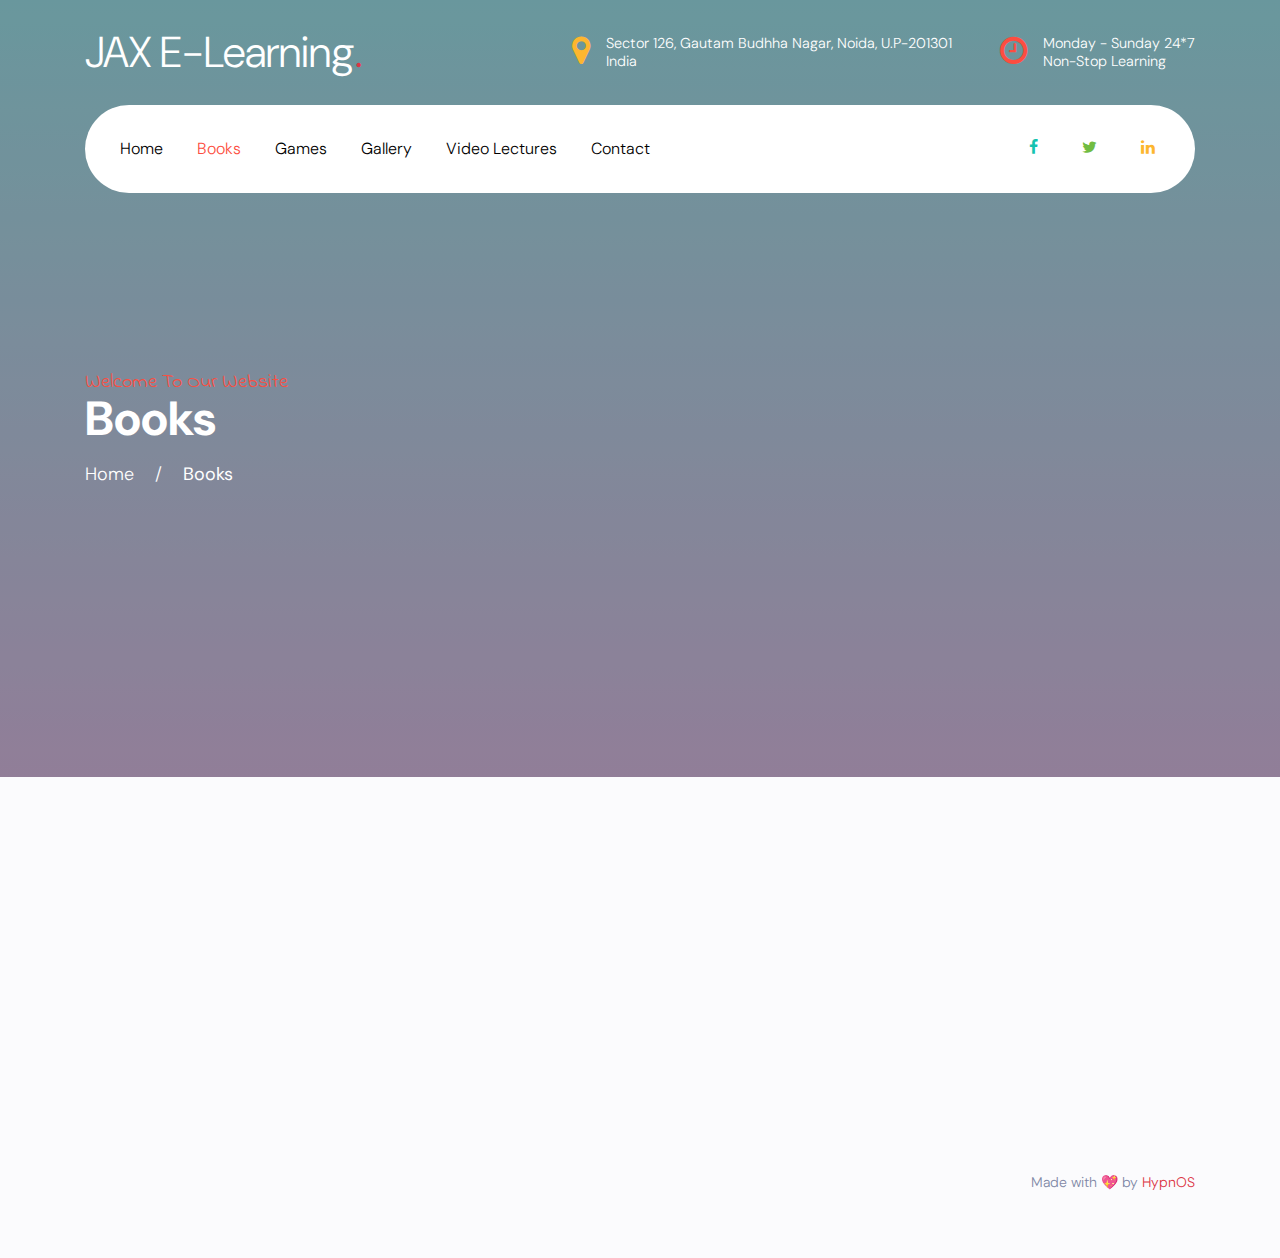
==== commit b2f0aca0: "refactored books.html" ====
--- a/books.html
+++ b/books.html
@@ -98,7 +98,7 @@
 
             <div class="col-md-5 mt-5 pt-5">
               <span class="text-cursive h5 text-red">Welcome To Our Website</span>
-              <h1 class="mb-3 font-weight-bold text-teal">About Us</h1>
+              <h1 class="mb-3 font-weight-bold text-teal">Books</h1>
               <p><a href="index.html" class="text-white">Home</a> <span class="mx-3">/</span> <strong>Books</strong></p>
             </div>
             
@@ -109,7 +109,7 @@
 
     
 
-    <div class="site-section">
+    <!-- <div class="site-section">
       <div class="container">
         <div class="row">
           <div class="col-md-6">
@@ -124,9 +124,9 @@
           </div>
         </div>
       </div>
-    </div>
-
-    <div class="site-section bg-teal">
+    </div> -->
+
+    <!-- <div class="site-section bg-teal">
       <div class="container">
         <div class="row justify-content-center text-center mb-5 section-2-title">
           <div class="col-md-6">
@@ -223,10 +223,10 @@
 
         </div>
       </div>
-    </div>
-    
-    
-    <div class="site-section bg-info">
+    </div> -->
+    
+    
+    <!-- <div class="site-section bg-info">
       <div class="container">
         <div class="row mb-5">
           <div class="col-12 text-center">
@@ -261,7 +261,7 @@
           </div>
         </div>
       </div>
-    </div>
+    </div> -->
 
     
 
